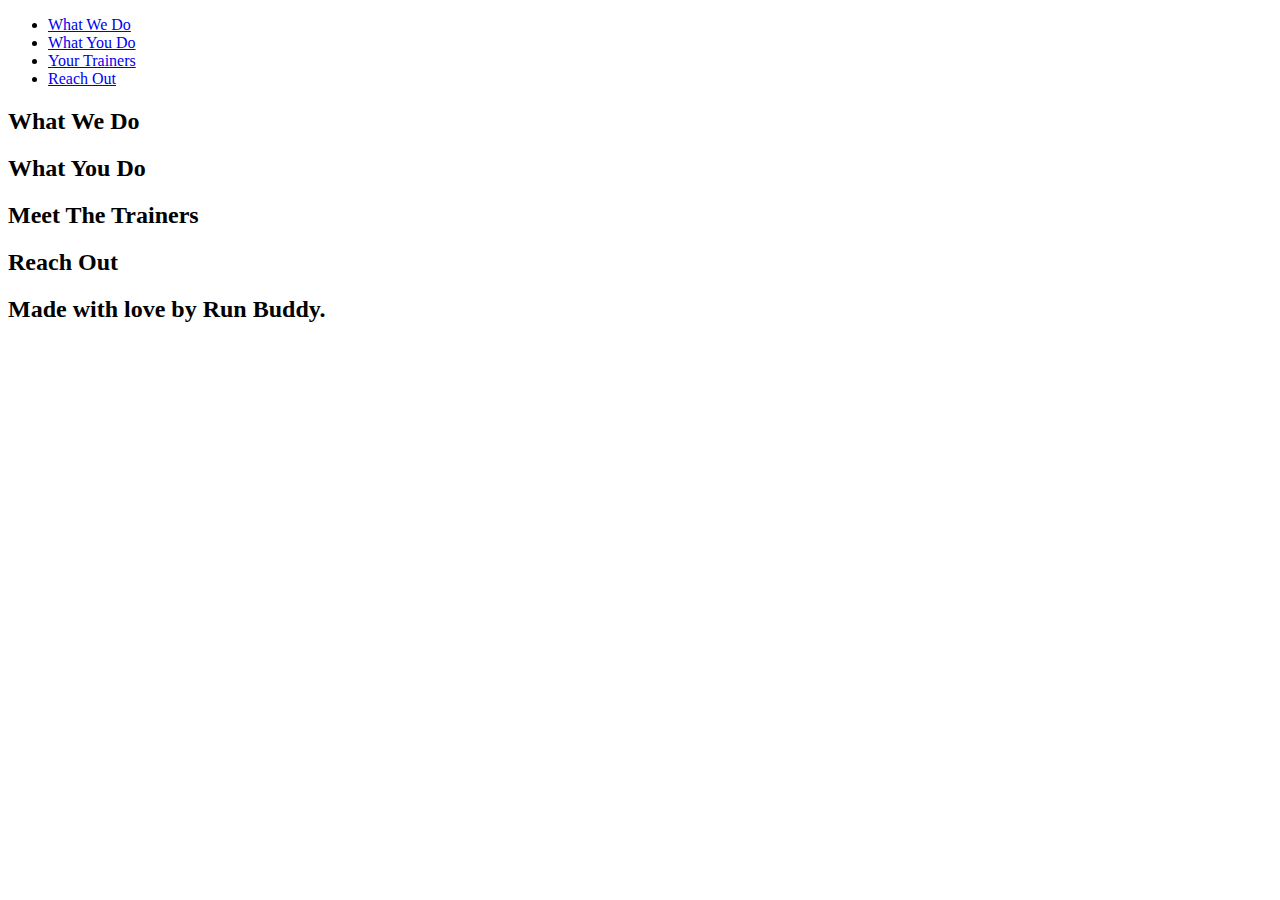
==== index.html @ 56a44df0 "<added anchor>" ====
<!DOCTYPE html>
<html lang="en">

<head>
    <meta charset="UTF-8">
    <meta name="viewport" content="width=device-width, initial-scale=1.0">
    <meta http-equiv="X-UA-Compatible" content="ie=edge">
    <title>RUN BUDDY</title>
</head>

<body>
    <header>
        <a href="<h1>RUN BUDDY</h1>"></a>
    </header>

    <nav> </nav>

    <ul>
        <!-- List item element-->
        <li>
            <!-- Anchor element -->
            <a href="#what-we-do">What We Do</a>
        </li>
        <li>
            <a href="#what-you-do">What You Do</a>
        </li>
        <li>
            <a href="#your-trainers">Your Trainers</a>
        </li>
        <li>
            <a href="#reach-out">Reach Out</a>
        </li>
    </ul>

    <section>

    </section>

    <section>
        <h2>What We Do</h2>
    </section>

    <section>
        <h2>What You Do</h2>
    </section>

    <section>
        <h2>Meet The Trainers</h2>
    </section>

    <section>
        <h2> Reach Out</h2>
    </section>

    <footer>
        <h2>Made with love by Run Buddy.</h2>
    </footer>



</body>

</html>
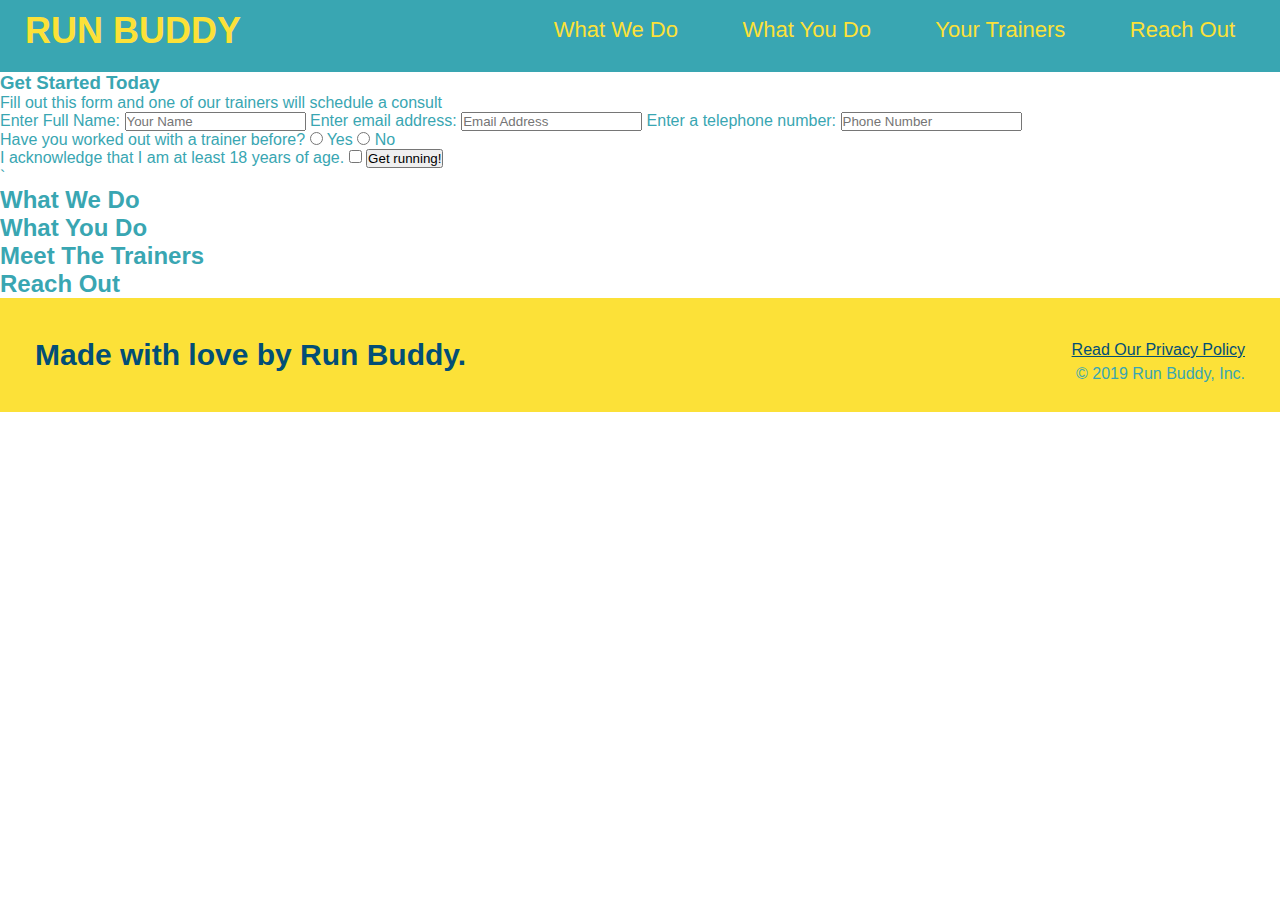
==== commit 05c32b5e: "idex style mod" ====
--- a/index.html
+++ b/index.html
@@ -2,41 +2,75 @@
 <html lang="en">
 
 <head>
+    <link rel="stylesheet" href="style.css" />
     <meta charset="UTF-8">
     <meta name="viewport" content="width=device-width, initial-scale=1.0">
     <meta http-equiv="X-UA-Compatible" content="ie=edge">
     <title>RUN BUDDY</title>
+
 </head>
 
 <body>
     <header>
-        <a href="<h1>RUN BUDDY</h1>"></a>
+
+        <h1><a href="#RUN-BUDDY">RUN BUDDY</a></h1>
+        <nav>
+
+            <ul>
+                <!-- List item element-->
+                <li>
+                    <!-- Anchor element -->
+                    <a href="#what-we-do">What We Do</a>
+                </li>
+                <li>
+                    <a href="#what-you-do">What You Do</a>
+                </li>
+                <li>
+                    <a href="#your-trainers">Your Trainers</a>
+                </li>
+                <li>
+                    <a href="#reach-out">Reach Out</a>
+                </li>
+            </ul>
+        </nav>
     </header>
 
-    <nav> </nav>
+    <section>
+        <div>
+            <h3>Get Started Today</h3>
+            <p>Fill out this form and one of our trainers will schedule a consult</p>
+            <form action="">
+                <label for="name">Enter Full Name:</label>
+                <input type="text" placeholder="Your Name" name="name" id="name" />
+                <label for="email">Enter email address:</label>
+                <input type="text" placeholder="Email Address" name="email" id="email" />
+                <label for="phone">Enter a telephone number:</label>
+                <input type="text" placeholder="Phone Number" name="phone" id="phone" />
+                <p>
+                    Have you worked out with a trainer before?
+                    <input type="radio" name="trainer-confirm" id="trainer-yes" />
+                    <label for="trainer-yes">Yes</label>
+                    <input type="radio" name="trainer-confirm" id="trainer-no" />
+                    <label for="trainer-no">No</label>
+                    <p>
+                        <label for="checkbox"></label>
+                        I acknowledge that I am at least 18 years of age.
+                        <input type="checkbox" age="age-confirm" id="checkbox" />
+                        <button type="submit">
+                            Get running!
+                        </button>
+                    </p>
+                </p>
 
-    <ul>
-        <!-- List item element-->
-        <li>
-            <!-- Anchor element -->
-            <a href="#what-we-do">What We Do</a>
-        </li>
-        <li>
-            <a href="#what-you-do">What You Do</a>
-        </li>
-        <li>
-            <a href="#your-trainers">Your Trainers</a>
-        </li>
-        <li>
-            <a href="#reach-out">Reach Out</a>
-        </li>
-    </ul>
+            </form>
+        </div>
+    </section>
 
     <section>
 
     </section>
 
-    <section>
+    <section>`
         <h2>What We Do</h2>
     </section>
 
@@ -54,6 +88,10 @@
 
     <footer>
         <h2>Made with love by Run Buddy.</h2>
+        <div>
+            <a href="#">Read Our Privacy Policy</a><br />
+            &copy; 2019 Run Buddy, Inc.
+        </div>
     </footer>
 
 
--- a/style.css
+++ b/style.css
@@ -0,0 +1,68 @@
+* {
+    margin: 0;
+    padding: 0;
+    box-sizing: border-box;
+  }
+body {
+    font-family: Helvetica, Arial, sans-serif;
+  /* more on this crazy alphanumerical value in a minute! */
+  color: #39a6b2;
+  font-family: Helvetica, Arial, sans-serif;
+}
+  /* apply styles to <header> */
+header {
+    background-color: #39a6b2;
+    padding-top: 10px;
+    padding-right: 15px;
+    padding-bottom: 20px;
+    padding-left: 25px;
+}
+  header h1 {
+    font-weight: bold;
+    font-size: 36px;
+    color: #fce138;
+    margin: 0;
+    display: inline;
+  }
+  
+  header a {
+    text-decoration: none;
+    color: #fce138;
+  }
+  header nav {
+    float: right;
+    margin: 7px 0;
+  }
+  header nav ul li {
+    display: inline;
+  }
+  header nav ul li a {
+    margin: 0 30px;
+    font-weight: lighter;
+    font-size: 22px;
+  }
+  footer {
+    background: #fce138;
+    width: 100%;
+    padding: 40px 35px;
+  }
+  footer h2 {
+    display: inline;
+    color: #024e76;
+    font-size: 30px;
+    margin: 0;
+  }
+  footer h2 {
+    display: inline;
+    color: #024e76;
+    font-size: 30px;
+    margin: 0;
+  }
+  footer div {
+    float: right;
+    line-height: 1.5;
+    text-align: right;
+  }
+  footer a {
+    color: #024e76;
+  }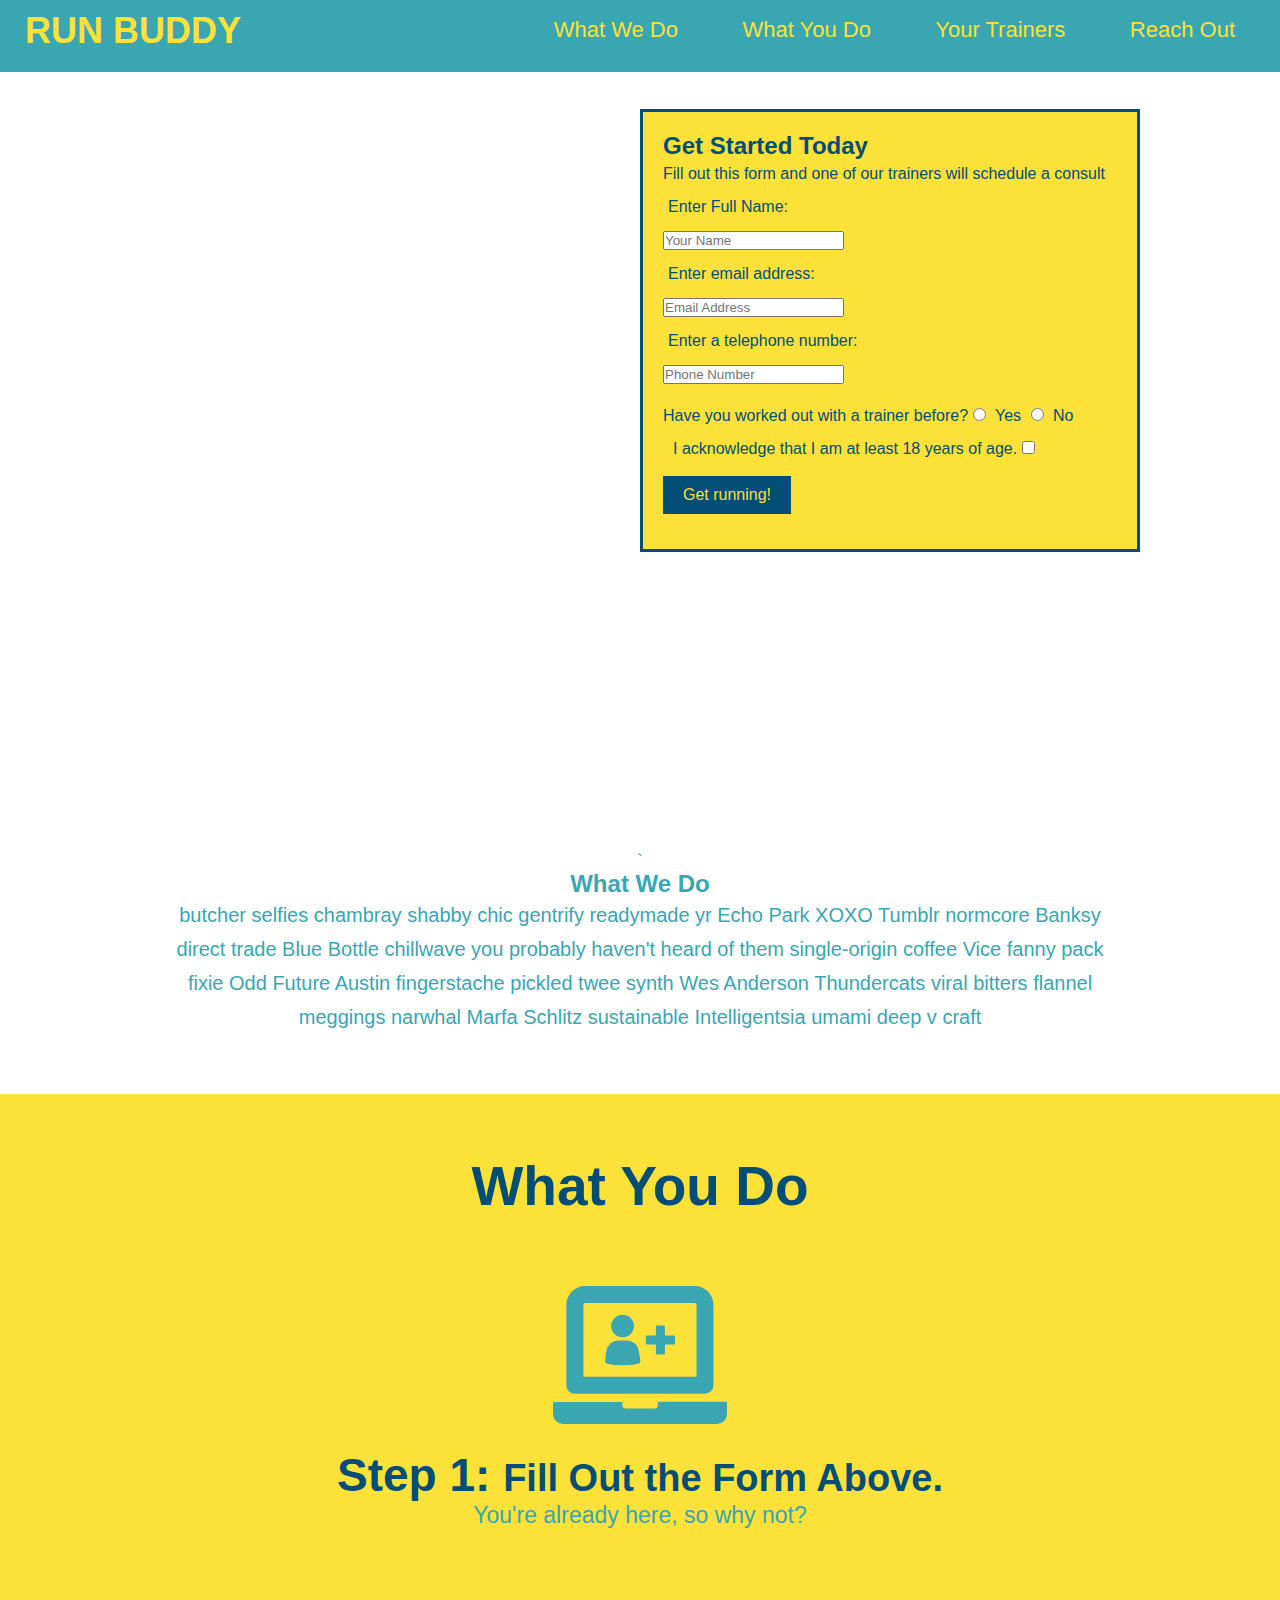
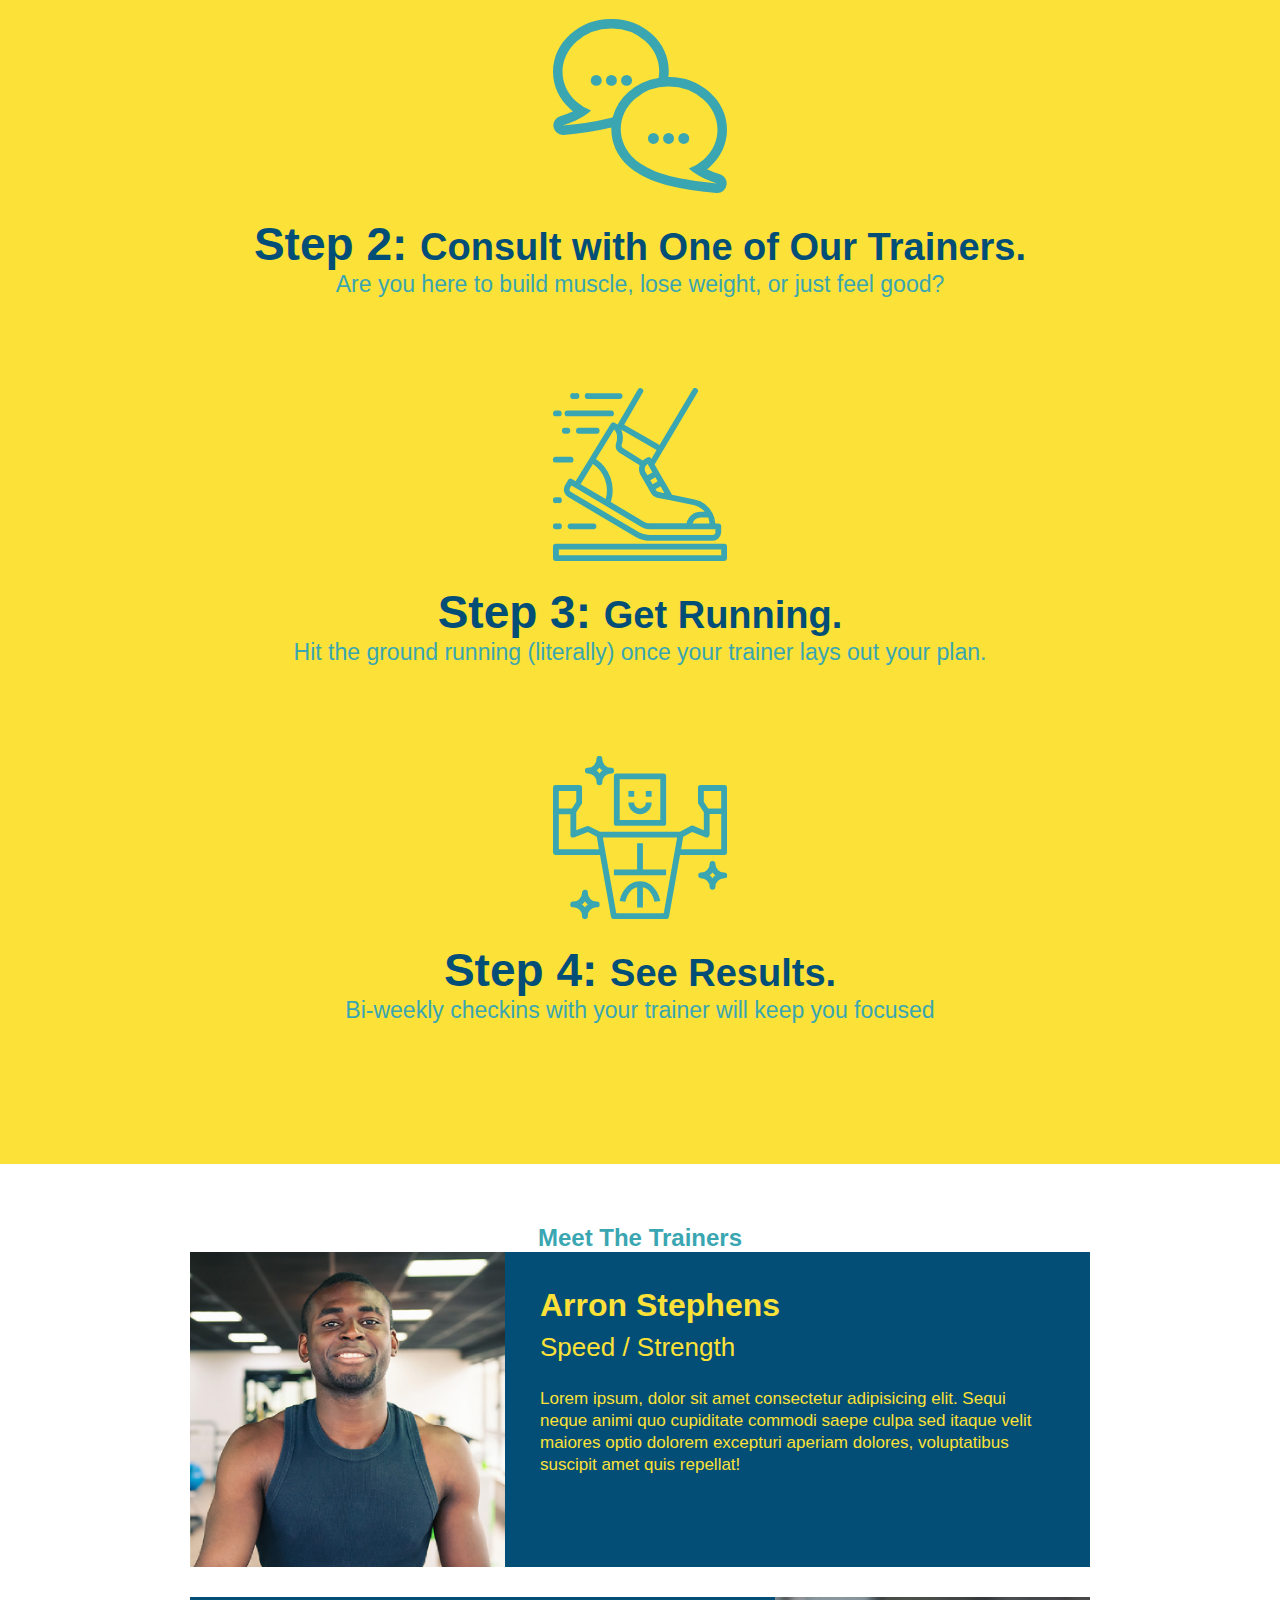
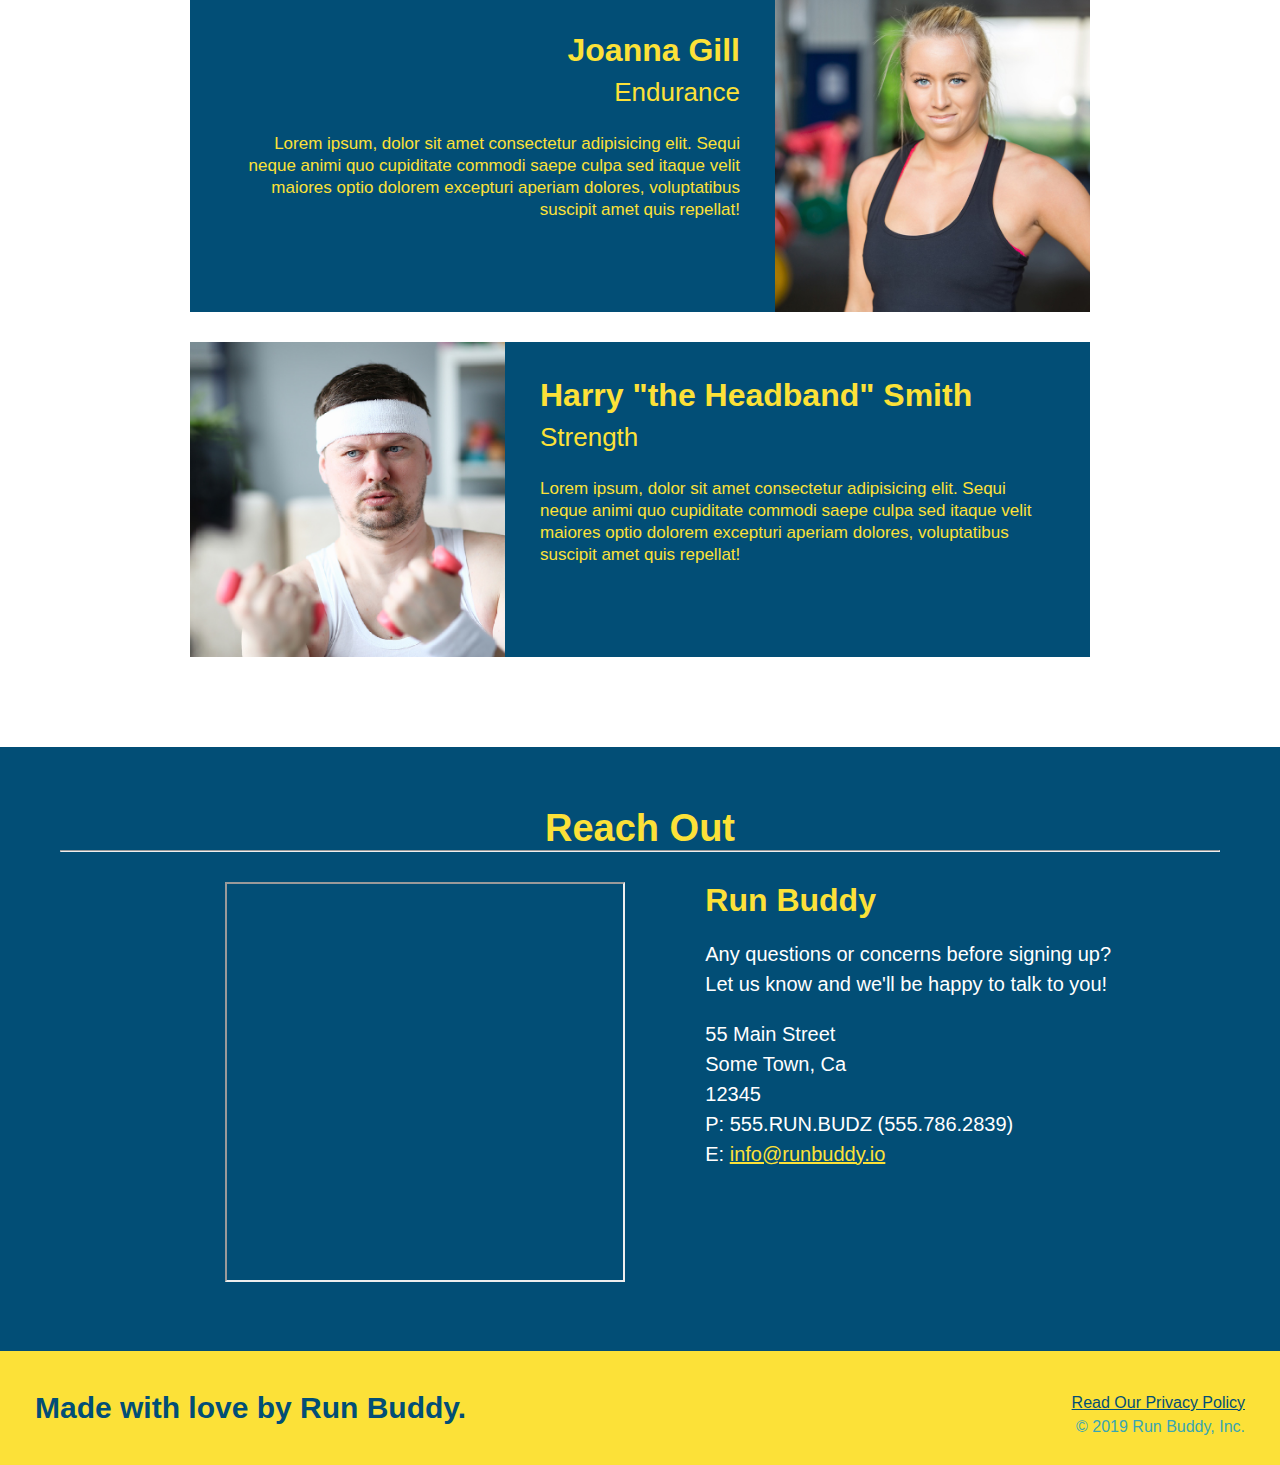
==== commit 2d209882: "added assets folder" ====
--- a/index.html
+++ b/index.html
@@ -19,7 +19,7 @@
             <ul>
                 <!-- List item element-->
                 <li>
-                    <!-- Anchor element -->
+                    <!-- Anchor element and -->
                     <a href="#what-we-do">What We Do</a>
                 </li>
                 <li>
@@ -35,17 +35,38 @@
         </nav>
     </header>
 
-    <section>
-        <div>
+    <section class="hero">
+        <div class="hero-form">
             <h3>Get Started Today</h3>
             <p>Fill out this form and one of our trainers will schedule a consult</p>
             <form action="">
-                <label for="name">Enter Full Name:</label>
-                <input type="text" placeholder="Your Name" name="name" id="name" />
-                <label for="email">Enter email address:</label>
-                <input type="text" placeholder="Email Address" name="email" id="email" />
-                <label for="phone">Enter a telephone number:</label>
-                <input type="text" placeholder="Phone Number" name="phone" id="phone" />
+
+                <p>
+                    <label for="name">Enter Full Name:</label>
+                </p>
+
+                <p>
+                    <input type="text" placeholder="Your Name" name="name" id="name" />
+                </p>
+
+                <p>
+                    <label for="email">Enter email address:</ label>
+                </p>
+
+                <p>
+                    <input type="text" placeholder="Email Address" name="email" id="email" />
+                </p>
+
+                <p>
+                    <label for="phone">Enter a telephone number:</label>
+                </p>
+
+                <span>
+                    <input type="text" placeholder="Phone Number" name="phone" id="phone" />
+                </span>
+
+                <br><br>
+
                 <p>
                     Have you worked out with a trainer before?
                     <input type="radio" name="trainer-confirm" id="trainer-yes" />
@@ -56,6 +77,7 @@
                         <label for="checkbox"></label>
                         I acknowledge that I am at least 18 years of age.
                         <input type="checkbox" age="age-confirm" id="checkbox" />
+                        <br><br>
                         <button type="submit">
                             Get running!
                         </button>
@@ -70,20 +92,117 @@
 
     </section>
 
-    <section>`
-        <h2>What We Do</h2>
-    </section>
-
-    <section>
-        <h2>What You Do</h2>
-    </section>
-
-    <section>
-        <h2>Meet The Trainers</h2>
-    </section>
-
-    <section>
-        <h2> Reach Out</h2>
+    <section id="what-we-do" class="intro">`
+        <h2 id="what-we-do">What We Do</h2>
+        <p>
+            butcher selfies chambray shabby chic gentrify readymade yr Echo Park XOXO Tumblr normcore Banksy direct
+            trade Blue Bottle chillwave you probably haven't heard of them single-origin coffee Vice fanny pack fixie
+            Odd Future Austin fingerstache pickled twee synth Wes Anderson Thundercats viral bitters flannel meggings
+            narwhal Marfa Schlitz sustainable Intelligentsia umami deep v craft
+        </p>
+    </section>
+
+    <section id="what-you-do" class="steps">
+        <h2 class="section-title primary-border" id="what-you-do">What You Do</h2>
+        <div>
+            <img src="./assets/images/step-1.svg" alt="" />
+            <h3>Step 1: <span>Fill Out the Form Above.</span></h3>
+            <p>You're already here, so why not?</p>
+        </div>
+
+        <div class="steps">
+            <img src="./assets/images/step-2.svg" alt="" />
+            <h3>Step 2: <span>Consult with One of Our Trainers.</span></h3>
+            <p>Are you here to build muscle, lose weight, or just feel good?</p>
+        </div>
+
+        <div class="steps">
+            <img src="./assets/images/step-3.svg" alt="" />
+            <h3>Step 3: <span>Get Running.</span></h3>
+            <p>Hit the ground running (literally) once your trainer lays out your plan.</p>
+        </div>
+
+        <div class="steps">
+            <img src="./assets/images/step-4.svg" alt="" />
+            <h3>Step 4: <span>See Results.</span></h3>
+            <p>Bi-weekly checkins with your trainer will keep you focused</p>
+        </div>
+    </section>
+    <!-- first trainer -->
+    <section id="your-trainers" class="trainers">
+        <h2 class="secton-title primary-border">Meet The Trainers</h2>
+        <article class="trainer">
+            <img src="./assets/images/trainer-1.jpg" alt="Arron Stephens in his workout clothes, ready to pump iron" />
+            <div class="trainer-bio text-left">
+                <h3>Arron Stephens</h3>
+                <h4>Speed / Strength</h4>
+                <p>
+                    Lorem ipsum, dolor sit amet consectetur adipisicing elit. Sequi neque animi quo cupiditate commodi
+                    saepe culpa sed
+                    itaque velit maiores optio dolorem excepturi aperiam dolores, voluptatibus suscipit amet quis
+                    repellat!
+                </p>
+            </div>
+        </article>
+        <!-- second trainer bio -->
+        <article class="trainer">
+            <div class="trainer-bio text-right">
+                <h3>Joanna Gill</h3>
+                <h4>Endurance</h4>
+                <p>
+                    Lorem ipsum, dolor sit amet consectetur adipisicing elit. Sequi neque animi quo cupiditate commodi
+                    saepe culpa sed
+                    itaque velit maiores optio dolorem excepturi aperiam dolores, voluptatibus suscipit amet quis
+                    repellat!
+                </p>
+            </div>
+            <img src="./assets/images/trainer-2.jpg" alt="Joanna Gill cooling off after a workout" />
+        </article>
+
+        <!-- third trainer bio -->
+        <article class="trainer">
+            <img src="./assets/images/trainer-3.jpg"
+                alt="Harry Smith wearing a headband and lifting comically small pink weights" />
+            <div class="trainer-bio text-left">
+                <h3>Harry "the Headband" Smith</h3>
+                <h4>Strength</h4>
+                <p>
+                    Lorem ipsum, dolor sit amet consectetur adipisicing elit. Sequi neque animi quo cupiditate commodi
+                    saepe culpa sed
+                    itaque velit maiores optio dolorem excepturi aperiam dolores, voluptatibus suscipit amet quis
+                    repellat!
+                </p>
+            </div>
+        </article>
+    </section>
+
+    <section id="reach-out" class="contact">
+        <h2 class="contact"> Reach Out</h2>
+        <hr class="hr">
+        <div class="contact-info">
+
+            <div>
+                <iframe
+                    src="https://www.google.com/maps/embed?pb=!1m18!1m12!1m3!1d3147.1079747227936!2d-120.42364418397035!3d37.92790791110593!2m3!1f0!2f0!3f0!3m2!1i1024!2i768!4f13.1!3m3!1m2!1s0x8090c49129b6ac57%3A0xb56c7eb95a2cd8bd!2sMain%20St%2C%20California%2095327!5e0!3m2!1sen!2sus!4v1616426329495!5m2!1sen!2sus"></iframe>
+            </div>
+            <div>
+                <h3>Run Buddy</h3>
+                <p>
+                    Any questions or concerns before signing up?
+                    <br />
+                    Let us know and we'll be happy to talk to you!
+                </p>
+                <address>
+                    55 Main Street <br />
+                    Some Town, Ca <br />
+                    12345<br />
+                    P: 555.RUN.BUDZ (555.786.2839)<br />
+                    E: <a href="mailto:info@runbuddy.io">info@runbuddy.io</a>
+                </address>
+            </div>
+            </iframe>
+
+        </div>
     </section>
 
     <footer>
--- a/style.css
+++ b/style.css
@@ -65,4 +65,195 @@
   }
   footer a {
     color: #024e76;
-  }+  }
+  section {
+    padding: 60px;
+    /* background-image: url("/Users/user/Desktop/projects/run-buddy/assets/images/hero-bg.jpeg"); */
+    
+  }
+  .hero {
+    background-image: url("/Users/user/Desktop/projects/run-buddy/assets/images/hero-bg.jpeg");
+    height: 600px;
+    background-size: cover;
+    background-position: center;
+    position: relative;
+  }
+  .hero-form {
+    /* background-color: #fce138;
+    padding: 20px;
+    width: 500px;
+    color: #024e76;
+    border: solid 3px #024e76; */
+    border: 3px solid #024e76;
+  background-color: #fce138;
+  padding: 20px;
+  width: 500px;
+  color: #024e76;
+  position: absolute;
+  bottom: 120px;
+  right: 140px;
+  }
+  .hero-form p {
+    margin: 5px 0 15px 0;
+  }
+  .hero-form h3 {
+    font-size: 24px;
+    margin: 0;
+  }
+  .form-input {
+    border: 1px solid #024e76;
+    display: block;
+    padding: 7px 15px;
+    font-size: 16px;
+    color: #024e76;
+    width: 100%;
+    margin-bottom: 15px;
+  }
+  .hero-form label {
+    margin: 0 5px;
+  }
+  .hero-form button {
+    color: #fce138;
+    background-color: #024e76;
+    border: none;
+    padding: 10px 20px;
+    font-size: 16px;
+  }
+  .intro {
+    text-align: center;
+  }
+  
+  .intro p {
+    line-height: 1.7;
+    color: #39a6b2;
+    width: 80%;
+    font-size: 20px;
+    margin: 0 auto;
+  }
+  .steps {
+    text-align: center;
+    background: #fce138;
+  }
+  
+  
+  .section-title {
+    font-size: 55px;
+    color: #024e76;
+    margin-bottom: 35px;
+    padding: 0 100px 20px 100px;
+    display: inline-block;
+    border-bottom: 3px solid;
+  }
+  .steps div {
+    margin-bottom: 80px;
+  }
+  
+  .steps img {
+    width: 15%;
+    margin: 10px 0;
+  }
+  
+  .steps h3 {
+    color: #024e76;
+    font-size: 46px;
+    margin-top: 10px;
+  }
+  
+  .steps p {
+    color: #39a6b2;
+    font-size: 23px;
+  }
+  .steps span {
+    font-size: 38px;
+  }
+  .trainers {
+    text-align: center;
+  }
+  .trainer {
+    width: 900px;
+    margin: 0 auto 30px auto;
+    background: #024e76;
+    color: #fce138;
+    overflow: auto
+  }
+  .trainer img {
+    width: 35%;
+    float: left;
+  }
+  
+  .trainer-bio {
+    padding: 35px;
+    float: left;
+    width: 65%;
+  }
+  .text-left {
+    text-align: left;
+  }
+  
+  .text-right {
+    text-align: right;
+  }
+  .trainer-bio h3 {
+    font-size: 32px;
+    margin-bottom: 8px;
+  }
+  
+  .trainer-bio h4 {
+    font-weight: lighter;
+    font-size: 26px;
+    margin-bottom: 25px;
+  }
+  
+  .trainer-bio p {
+    font-size: 17px;
+    line-height: 1.3;
+  }
+  
+  .primary-border {
+    border-color: #fce138;
+  }
+  
+  .secondary-border {
+    border-color: #39a6b2;
+  }
+  .contact {
+      font-size: 38px;
+      background-color: #024e76;
+      text-align: center;
+  }
+  .hr {
+    color: #fce138;
+        
+  }
+  .contact h2 {
+    color: #fce138;
+  }
+  .contact-info iframe {
+    width: 400px;
+    height: 400px;
+  }
+  .contact-info div {
+    width: 410px;
+  display: inline-block;
+  vertical-align: top;
+  text-align: left;
+  margin: 30px 0 0 60px;
+  color: white;
+  }
+  .contact-info h3 {
+    color: #fce138;
+    font-size: 32px;
+  }
+  
+  .contact-info p, .contact-info address {
+    margin: 20px 0;
+    line-height: 1.5;
+    font-size: 20px;
+    font-style: normal;
+  }
+  
+  .contact-info a {
+    color: #fce138;
+  }
+  
+  /* REACH OUT STYLES END */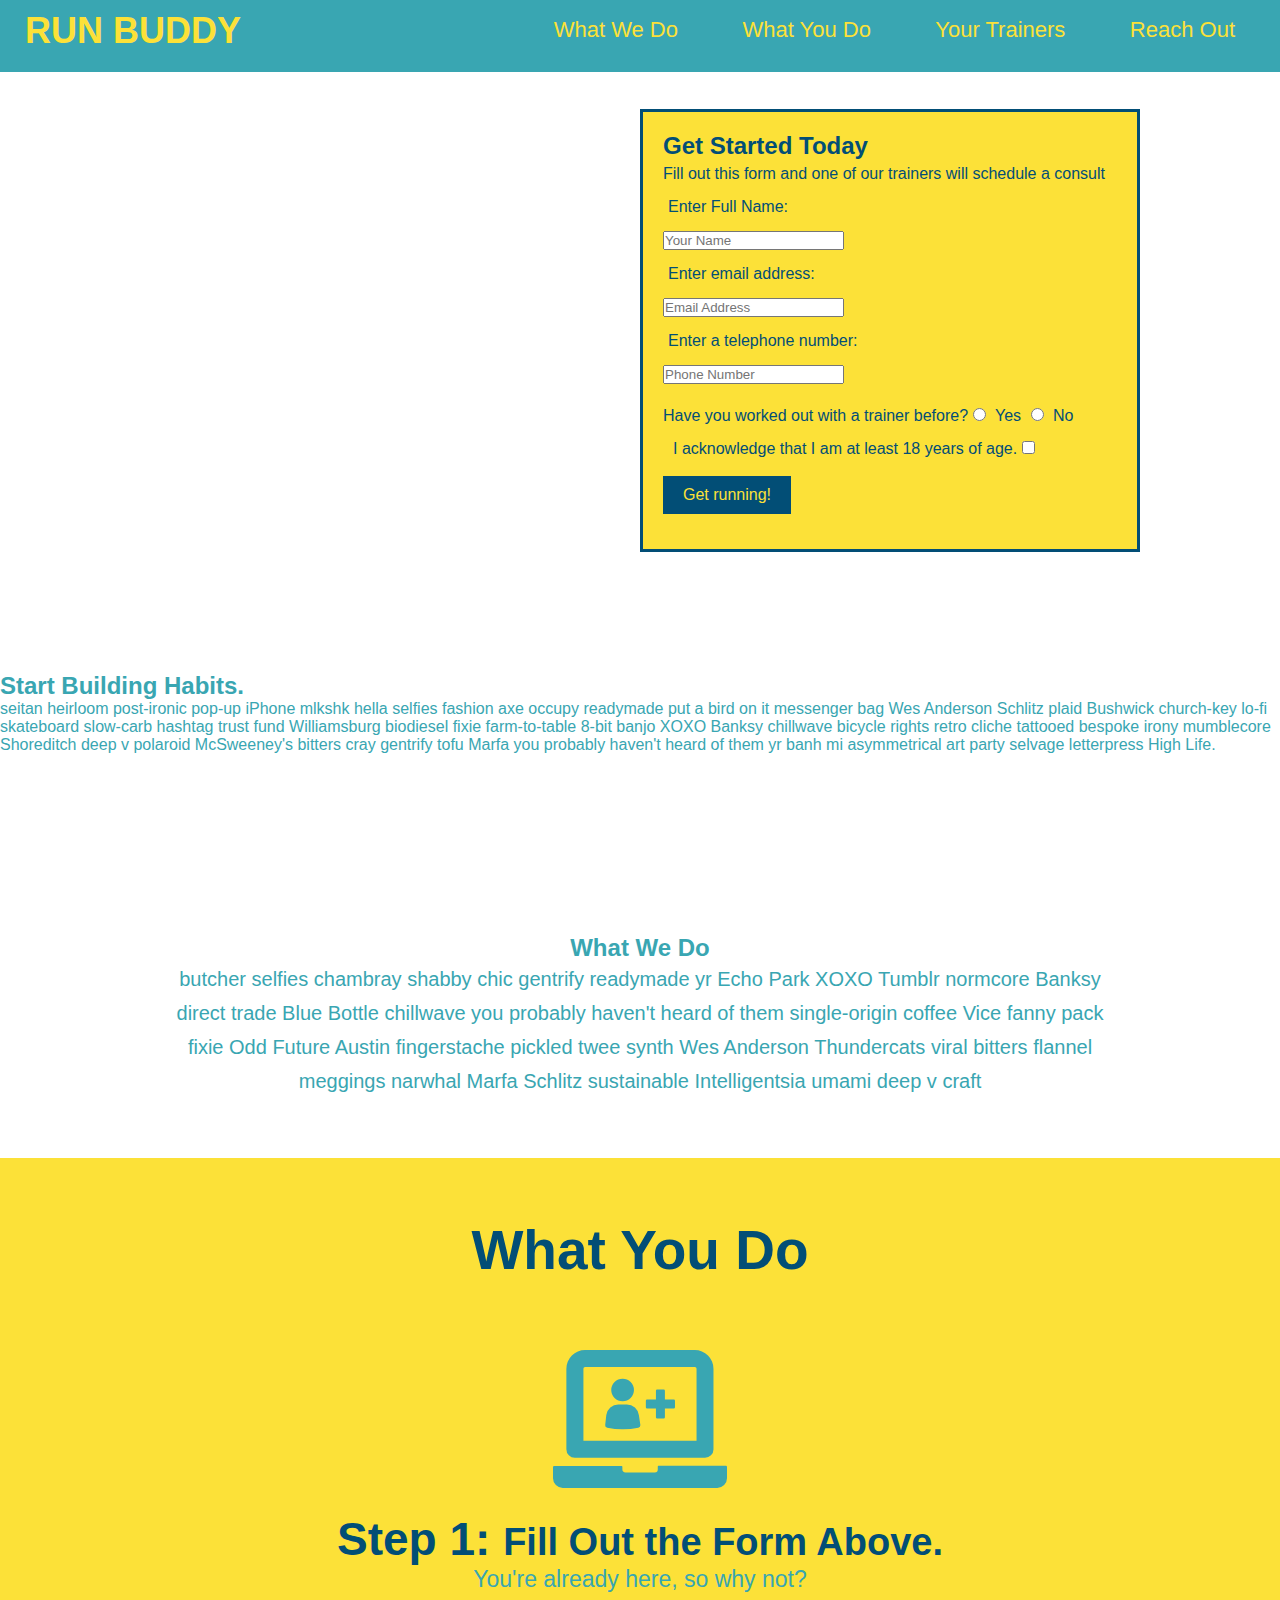
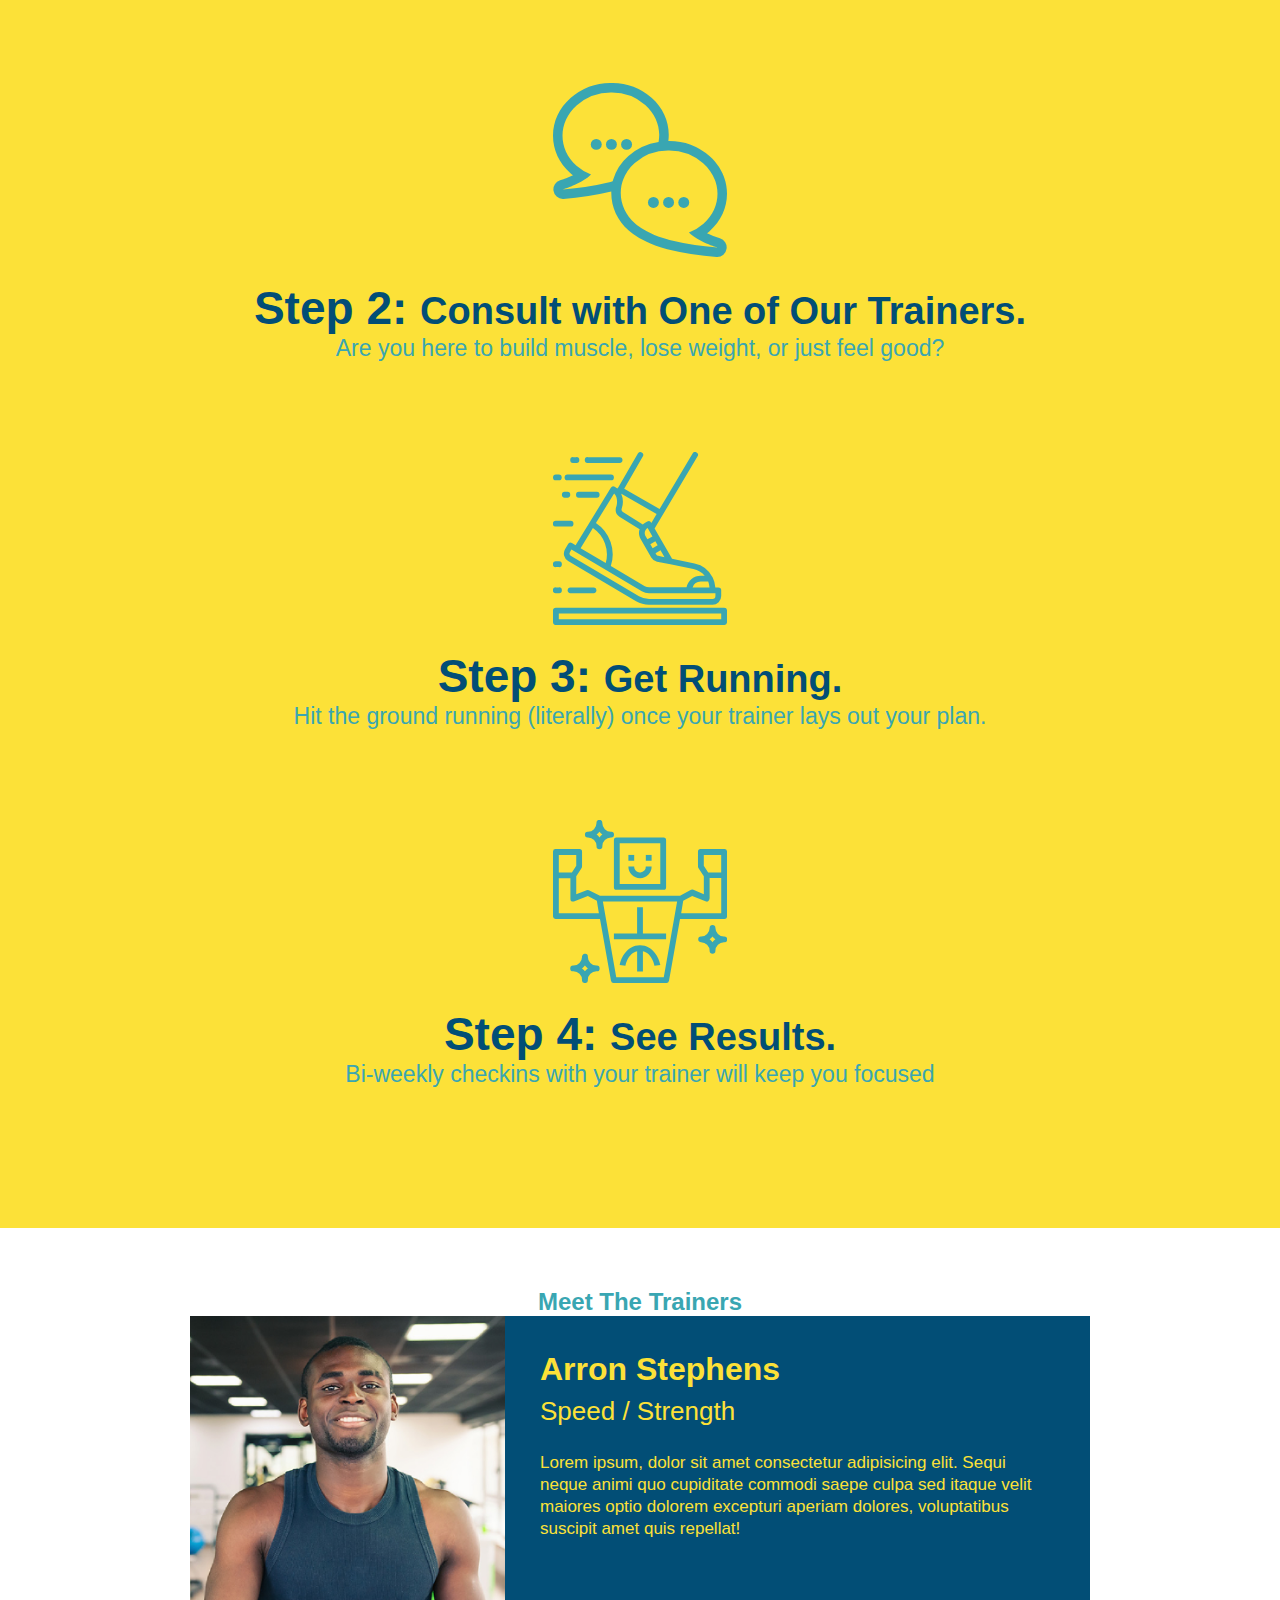
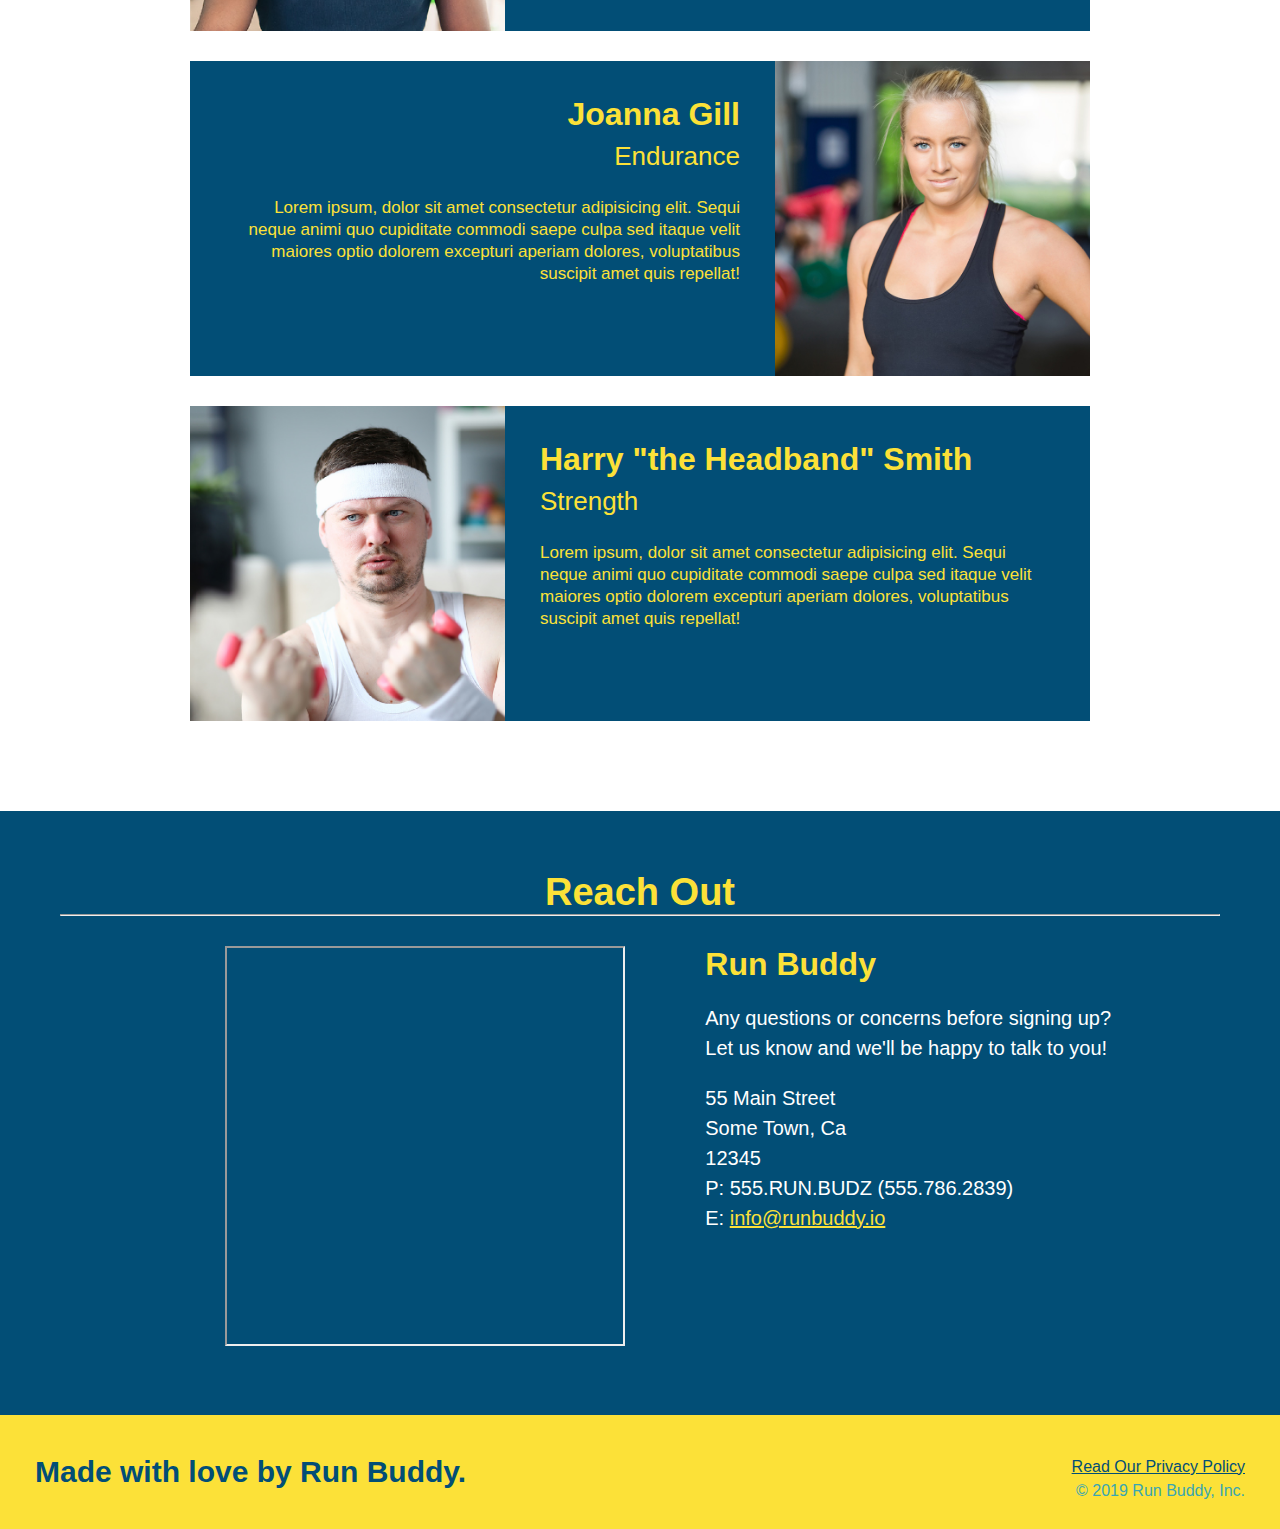
==== commit a47df885: "add content to hero, replace image" ====
--- a/index.html
+++ b/index.html
@@ -88,11 +88,18 @@
         </div>
     </section>
 
+    <div class="hero-cta">
+        <h2>Start Building Habits.</h2>
+        <p>
+          seitan heirloom post-ironic pop-up iPhone mlkshk hella selfies fashion axe occupy readymade put a bird on it messenger bag Wes Anderson Schlitz plaid Bushwick church-key lo-fi skateboard slow-carb hashtag trust fund Williamsburg biodiesel fixie farm-to-table 8-bit banjo XOXO Banksy chillwave bicycle rights retro cliche tattooed bespoke irony mumblecore Shoreditch deep v polaroid McSweeney's bitters cray gentrify tofu Marfa you probably haven't heard of them yr banh mi asymmetrical art party selvage letterpress High Life.
+        </p>
+      </div>
+
     <section>
 
     </section>
 
-    <section id="what-we-do" class="intro">`
+    <section id="what-we-do" class="intro">
         <h2 id="what-we-do">What We Do</h2>
         <p>
             butcher selfies chambray shabby chic gentrify readymade yr Echo Park XOXO Tumblr normcore Banksy direct
--- a/style.css
+++ b/style.css
@@ -5,11 +5,9 @@
   }
 body {
     font-family: Helvetica, Arial, sans-serif;
-  /* more on this crazy alphanumerical value in a minute! */
   color: #39a6b2;
   font-family: Helvetica, Arial, sans-serif;
 }
-  /* apply styles to <header> */
 header {
     background-color: #39a6b2;
     padding-top: 10px;
@@ -68,23 +66,16 @@
   }
   section {
     padding: 60px;
-    /* background-image: url("/Users/user/Desktop/projects/run-buddy/assets/images/hero-bg.jpeg"); */
-    
-  }
-  .hero {
-    background-image: url("/Users/user/Desktop/projects/run-buddy/assets/images/hero-bg.jpeg");
+  }
+ .hero {
+    background-image: url("/Users/home/Desktop/newDir/assets/images/hero-bg.jpeg");
     height: 600px;
     background-size: cover;
     background-position: center;
     position: relative;
   }
-  .hero-form {
-    /* background-color: #fce138;
-    padding: 20px;
-    width: 500px;
-    color: #024e76;
-    border: solid 3px #024e76; */
-    border: 3px solid #024e76;
+  .hero-form {  
+  border: 3px solid #024e76;
   background-color: #fce138;
   padding: 20px;
   width: 500px;
@@ -92,7 +83,7 @@
   position: absolute;
   bottom: 120px;
   right: 140px;
-  }
+}
   .hero-form p {
     margin: 5px 0 15px 0;
   }
@@ -256,4 +247,3 @@
     color: #fce138;
   }
   
-  /* REACH OUT STYLES END */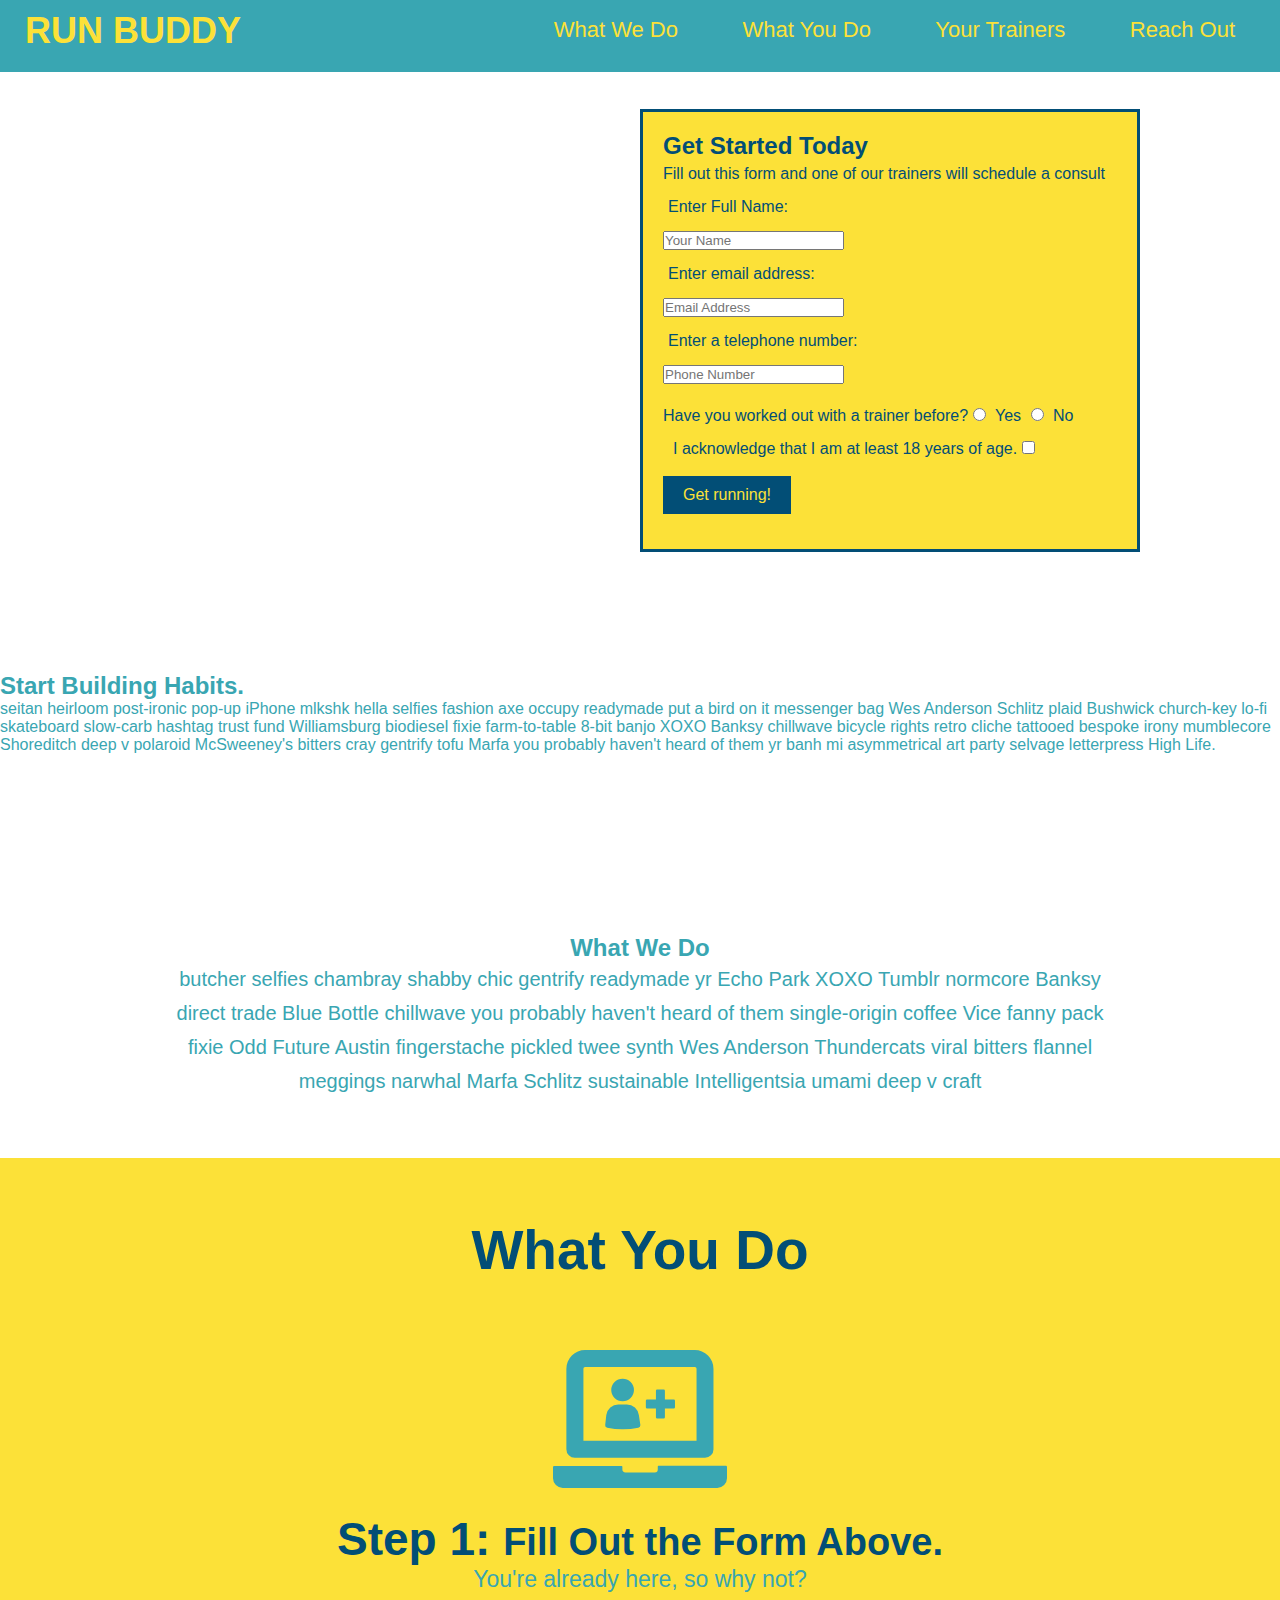
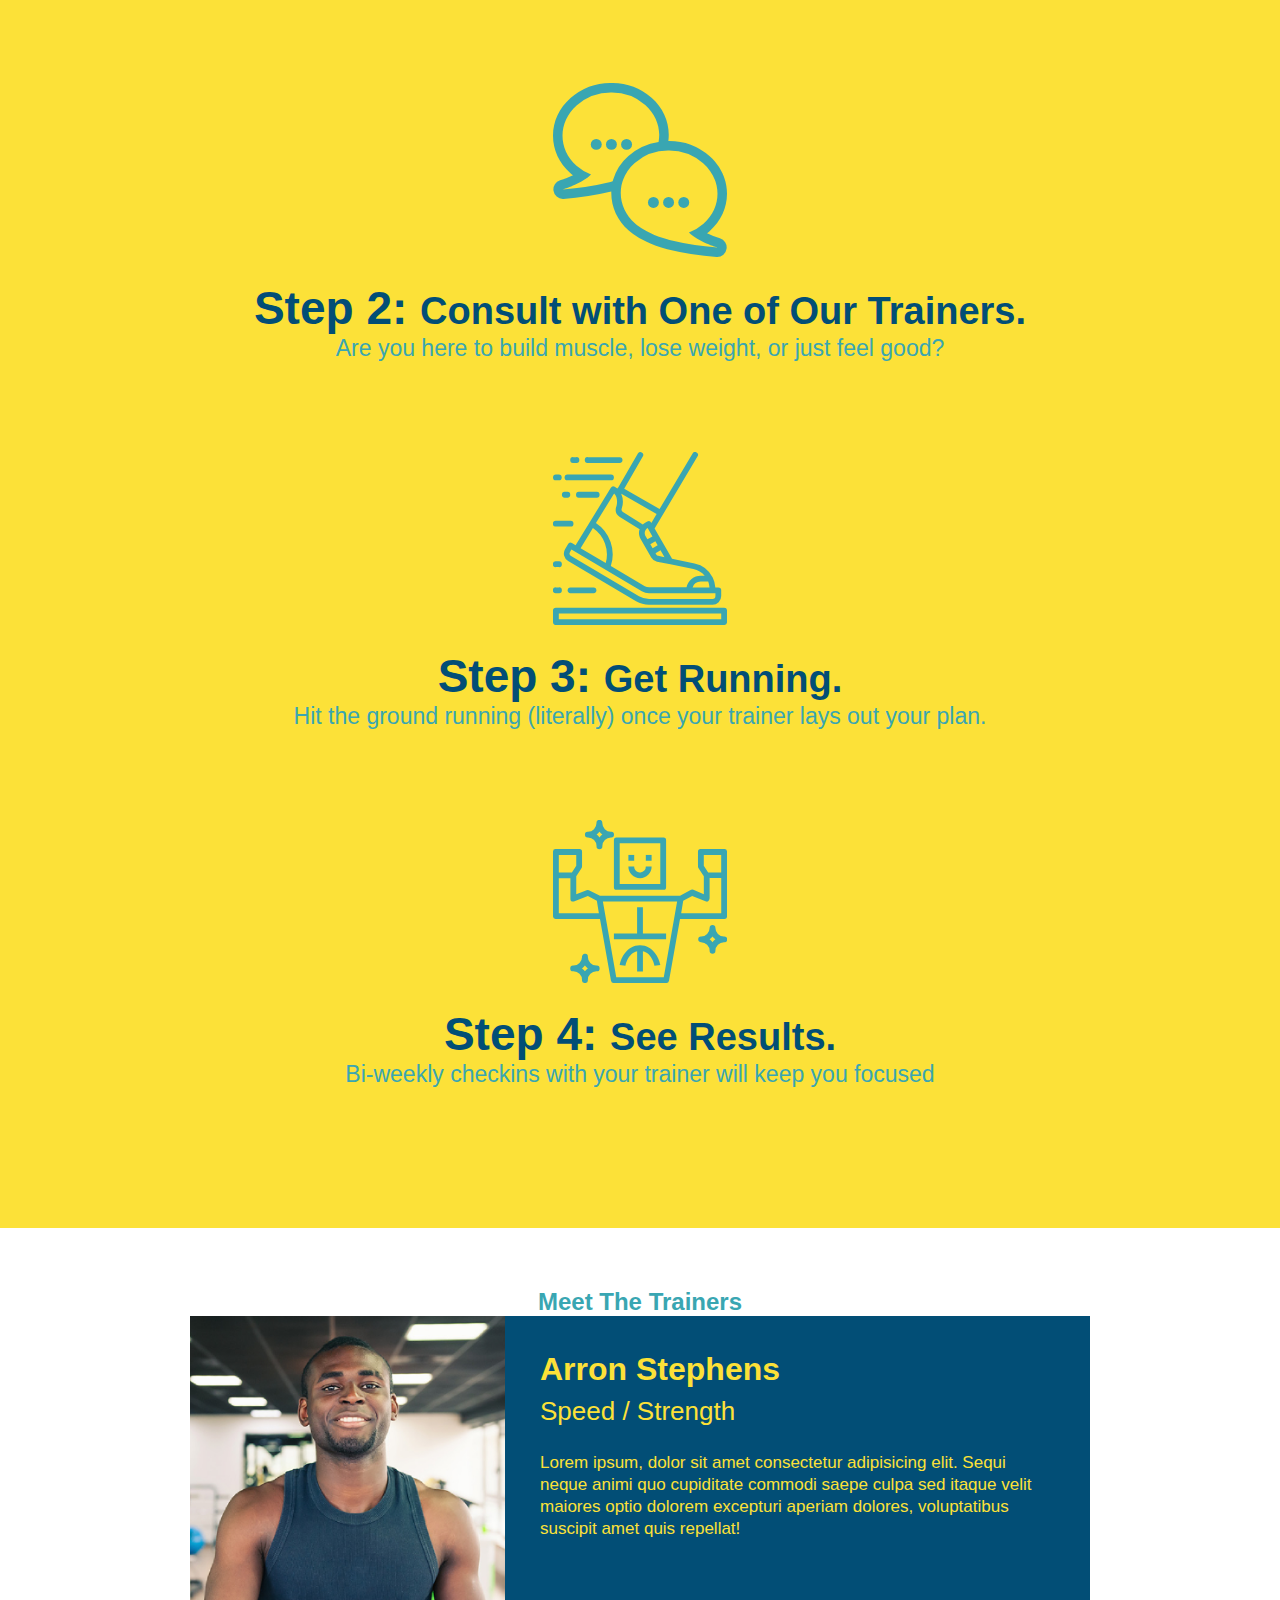
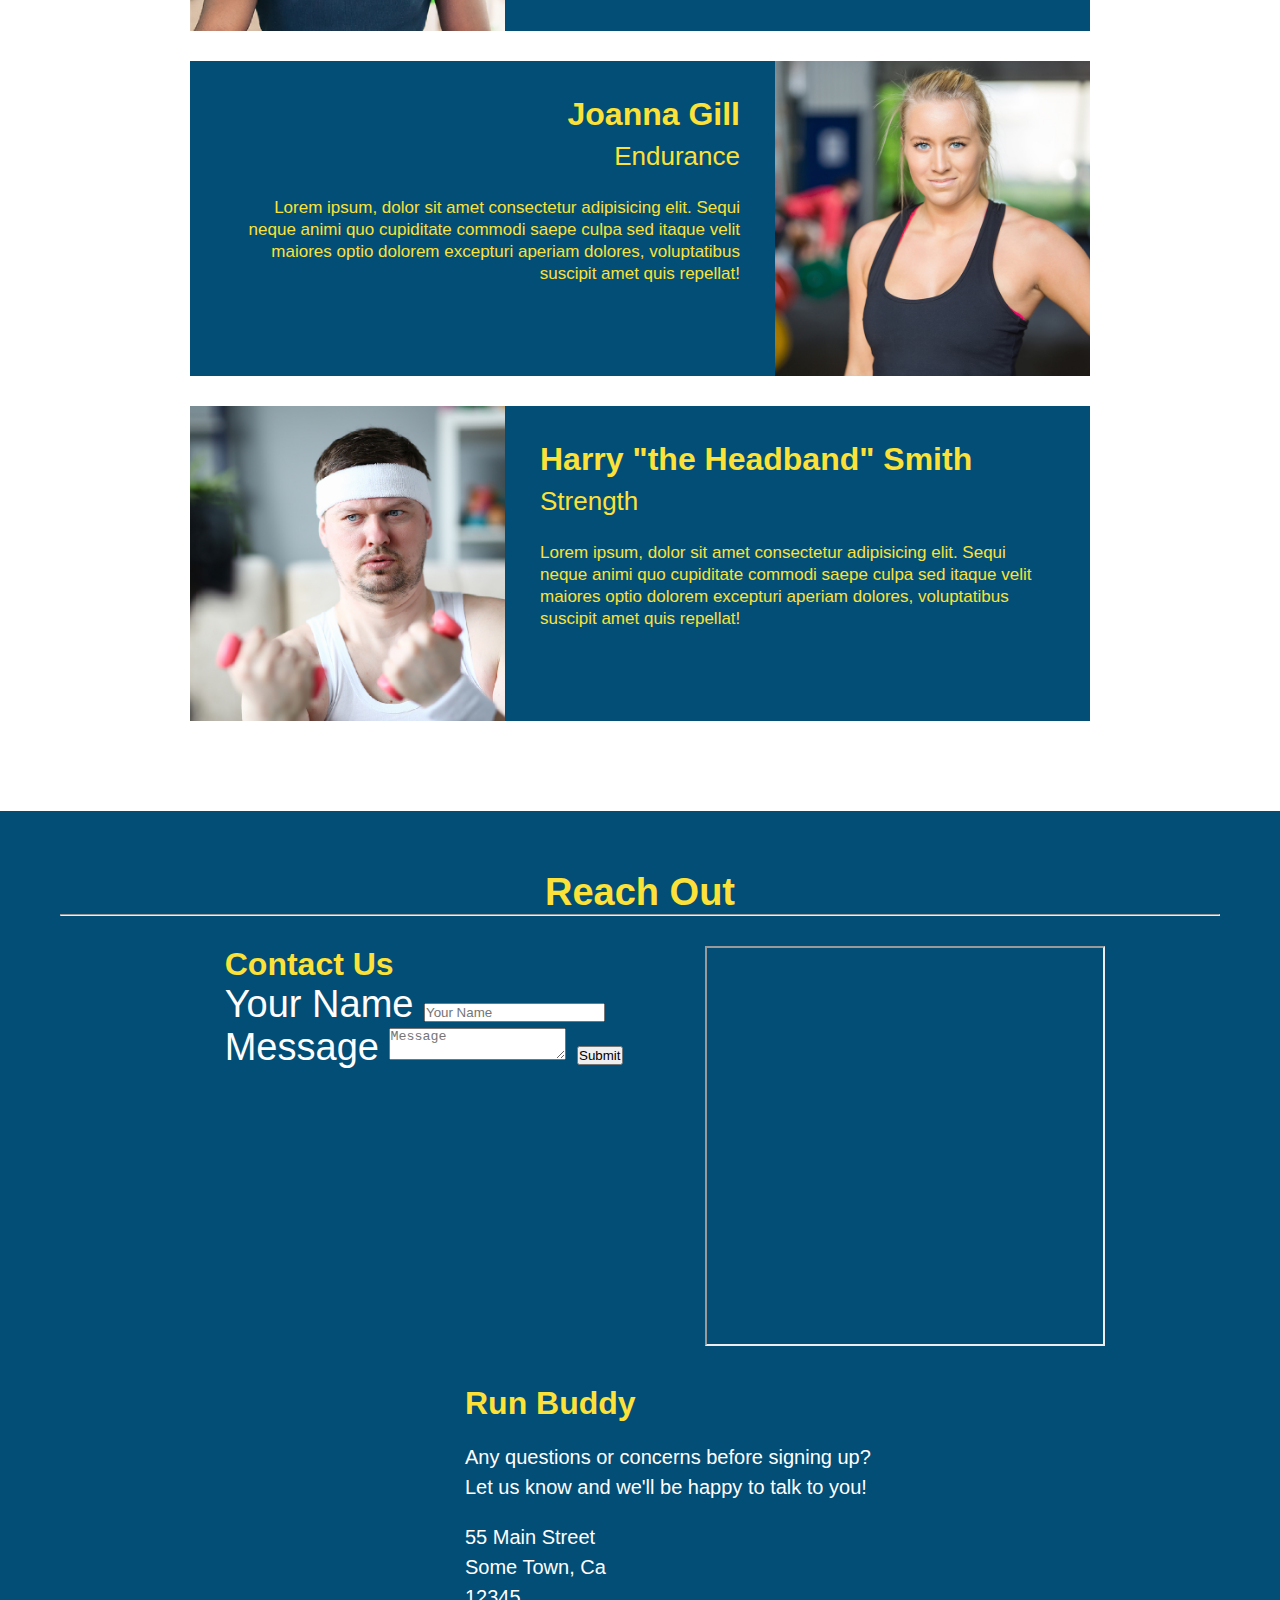
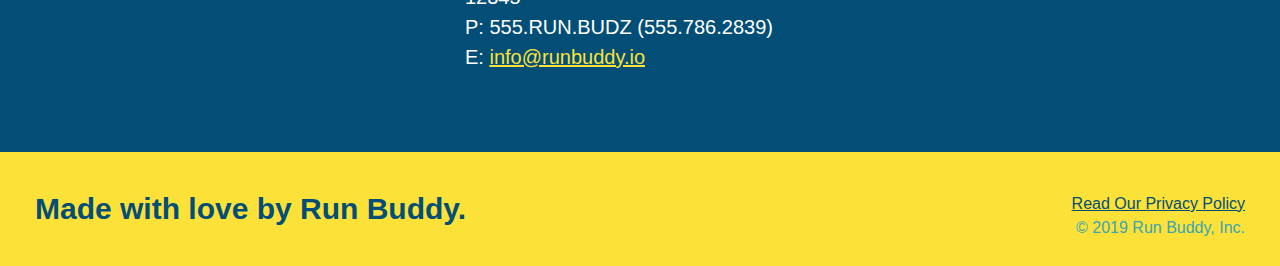
==== commit e18499f0: "add contact form" ====
--- a/index.html
+++ b/index.html
@@ -188,6 +188,19 @@
         <hr class="hr">
         <div class="contact-info">
 
+            <div class="contact-form">
+                <h3>Contact Us</h3>
+                <form>
+                   <label for="contact-name">Your Name</label>
+                   <input type="text" id="contact-name" placeholder="Your Name" />
+              
+                   <label for="contact-message">Message</label>
+                   <textarea id="contact-message" placeholder="Message"></textarea>
+              
+                   <button type="submit">Submit</button>
+                  </form>
+              </div>
+
             <div>
                 <iframe
                     src="https://www.google.com/maps/embed?pb=!1m18!1m12!1m3!1d3147.1079747227936!2d-120.42364418397035!3d37.92790791110593!2m3!1f0!2f0!3f0!3m2!1i1024!2i768!4f13.1!3m3!1m2!1s0x8090c49129b6ac57%3A0xb56c7eb95a2cd8bd!2sMain%20St%2C%20California%2095327!5e0!3m2!1sen!2sus!4v1616426329495!5m2!1sen!2sus"></iframe>
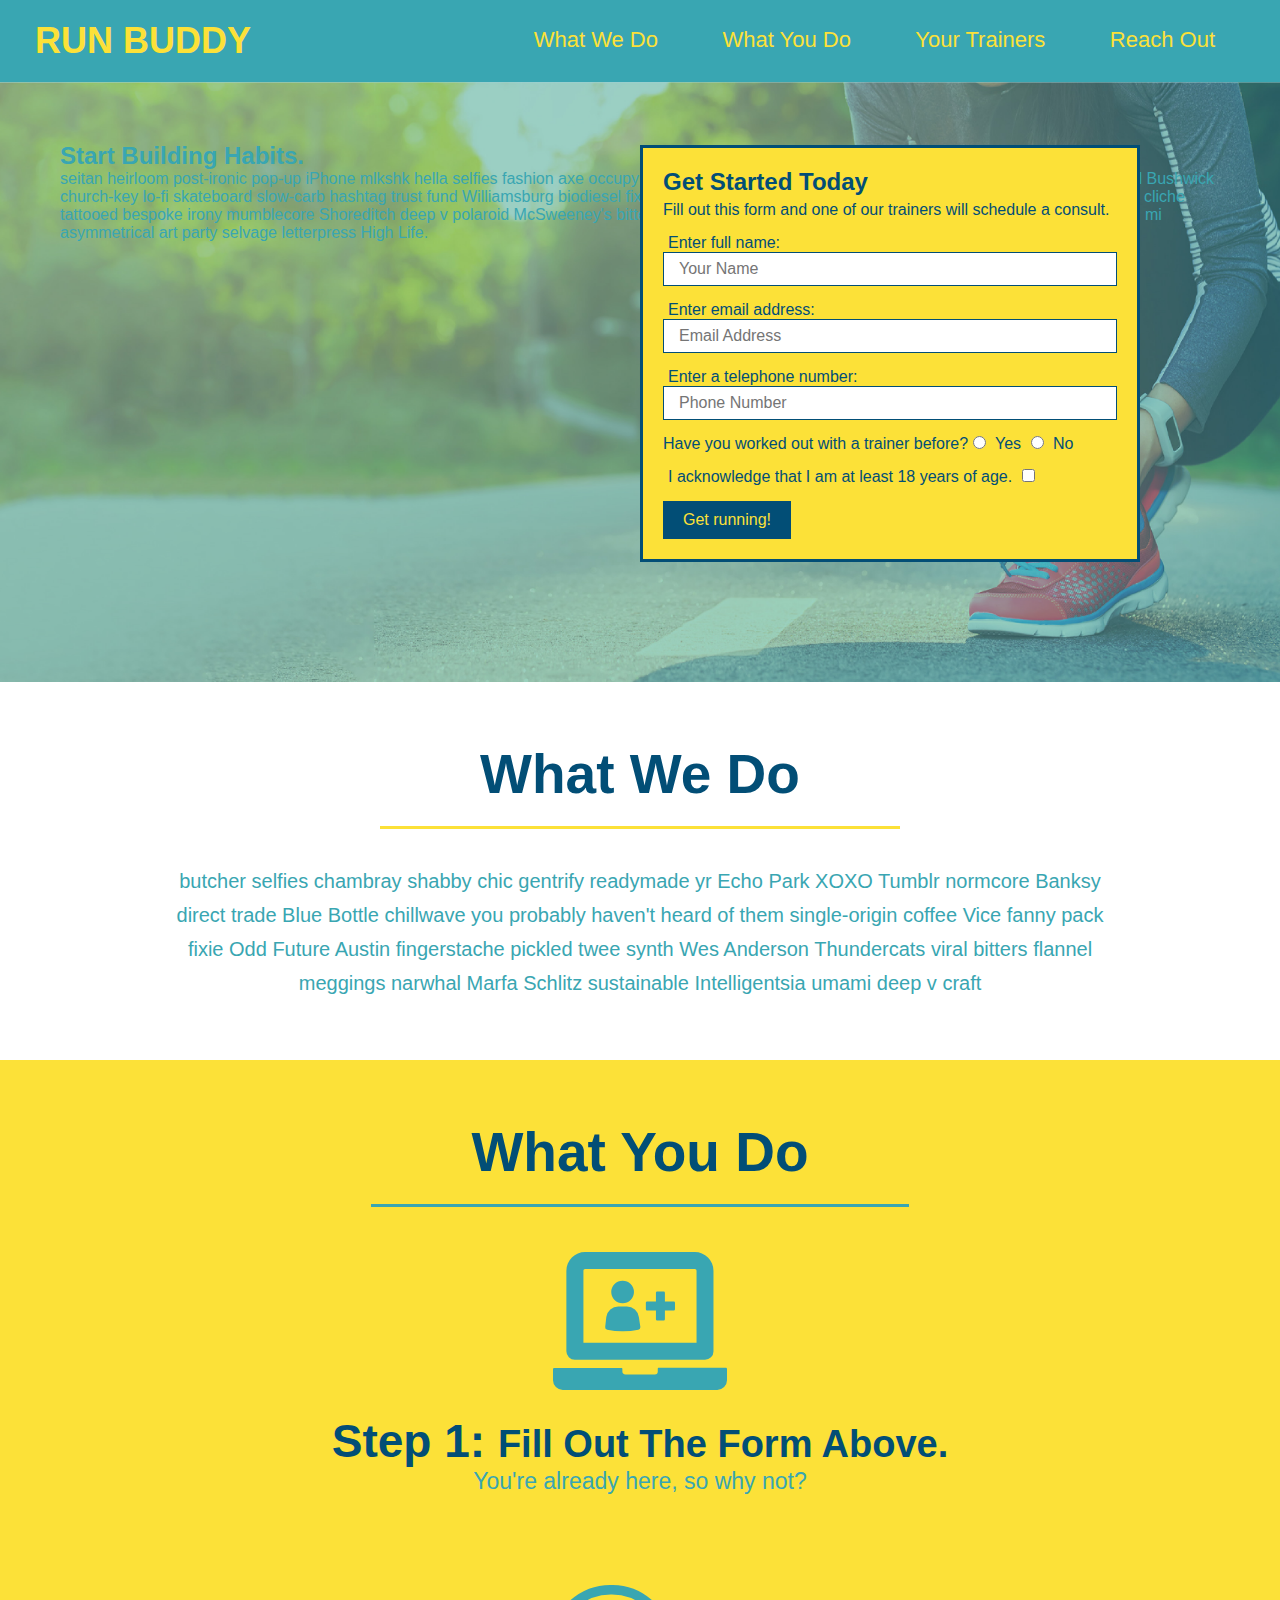
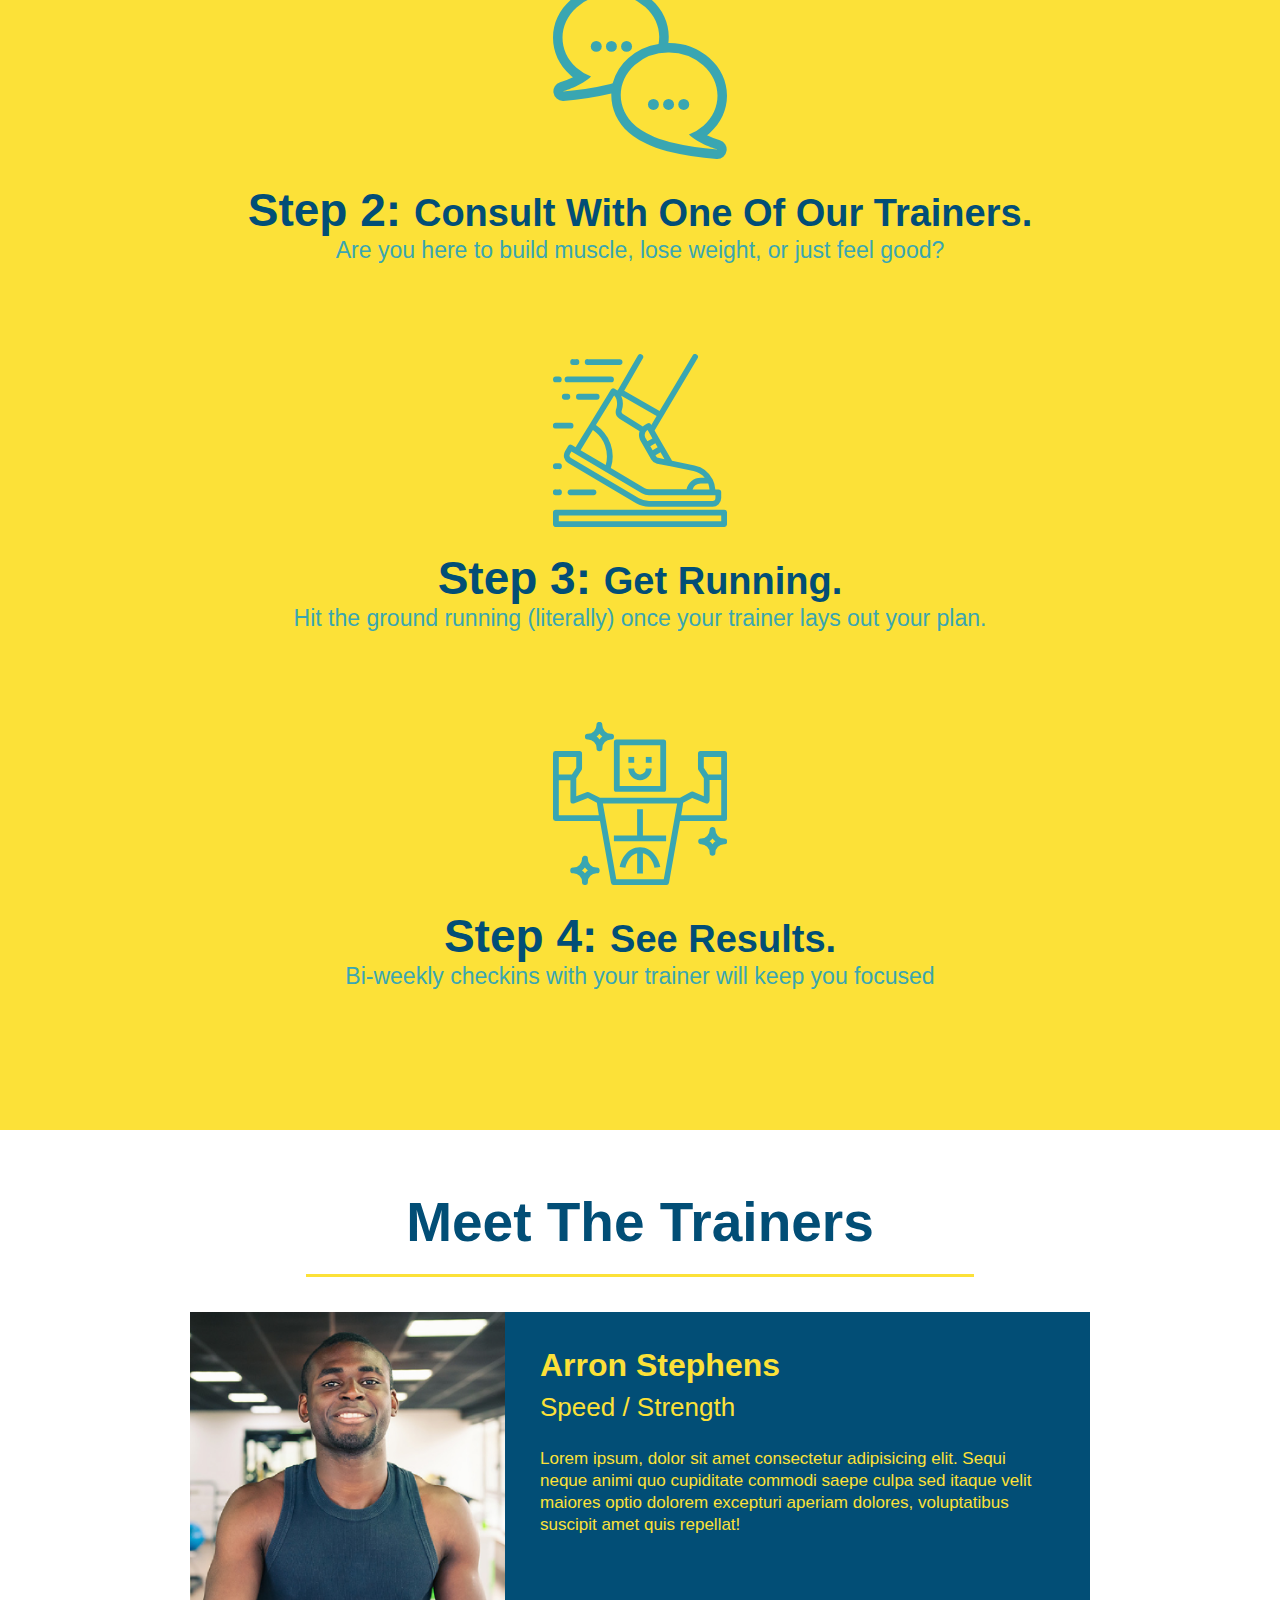
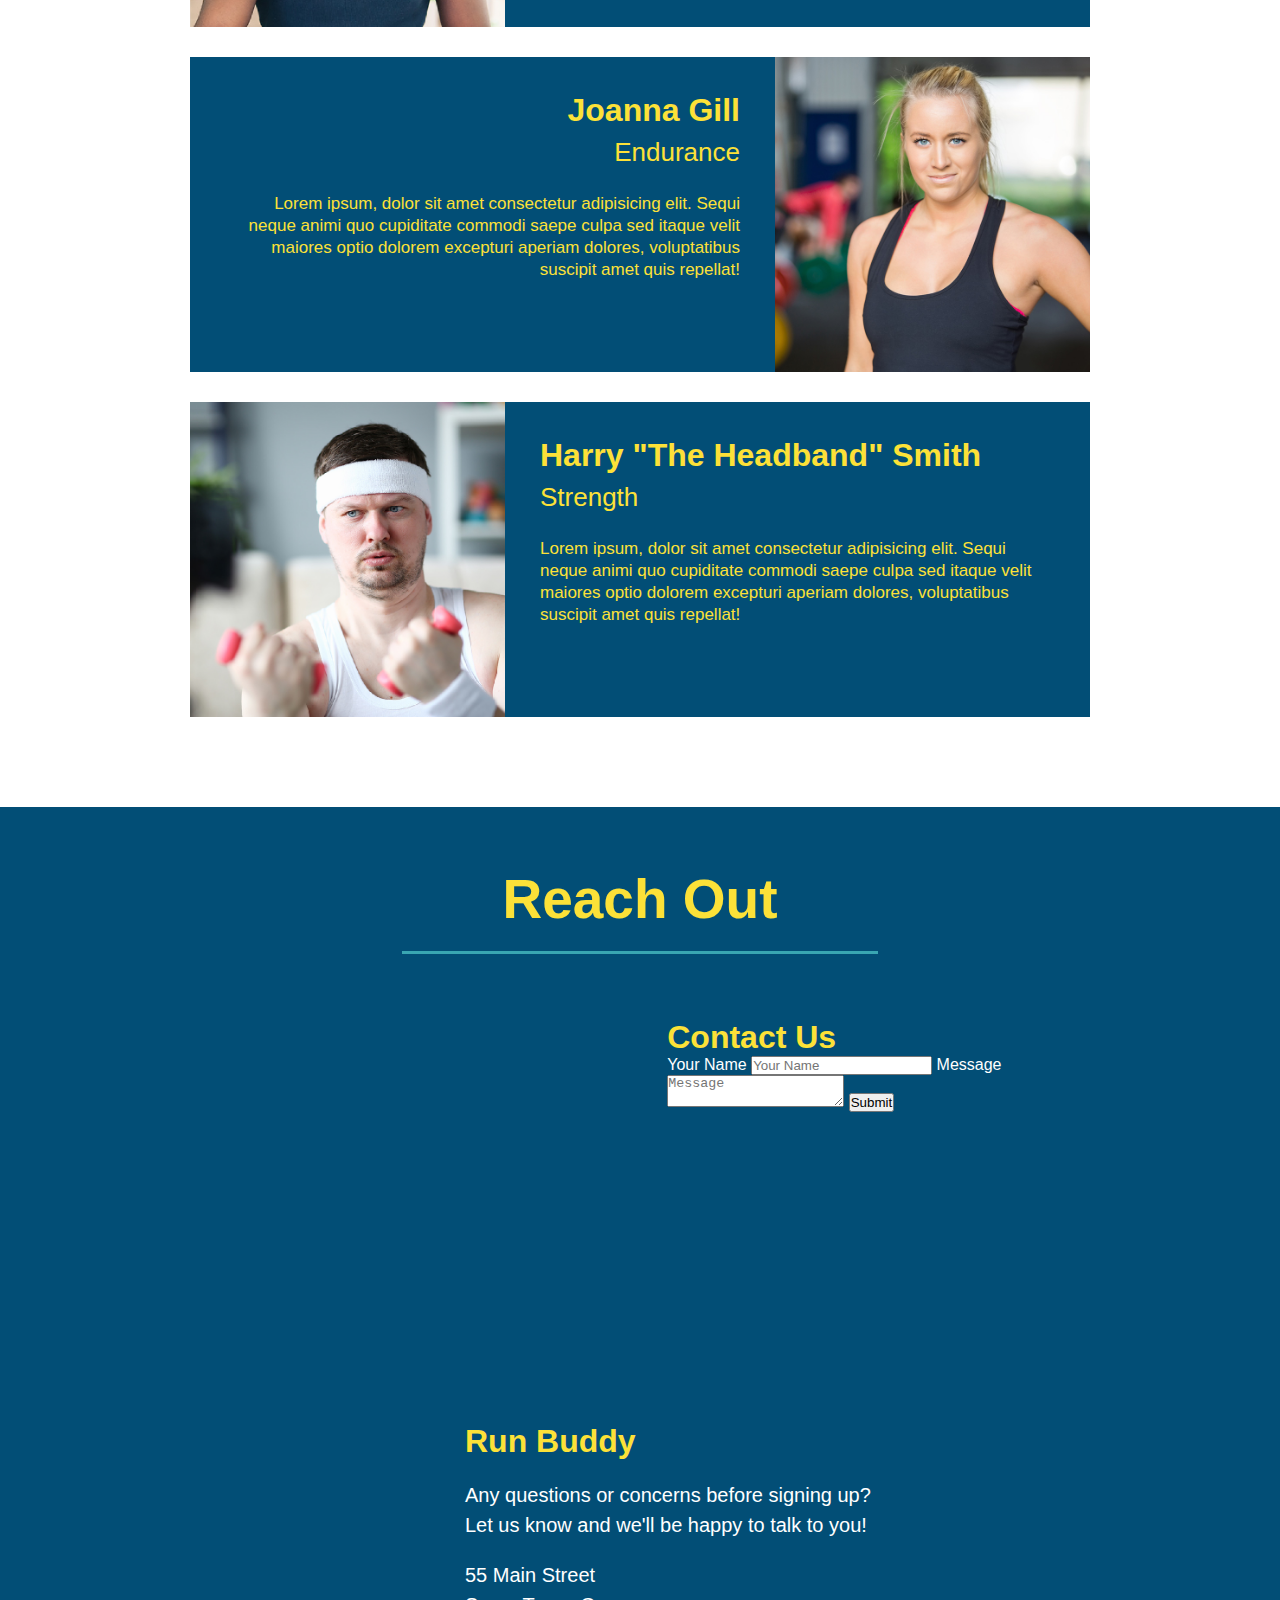
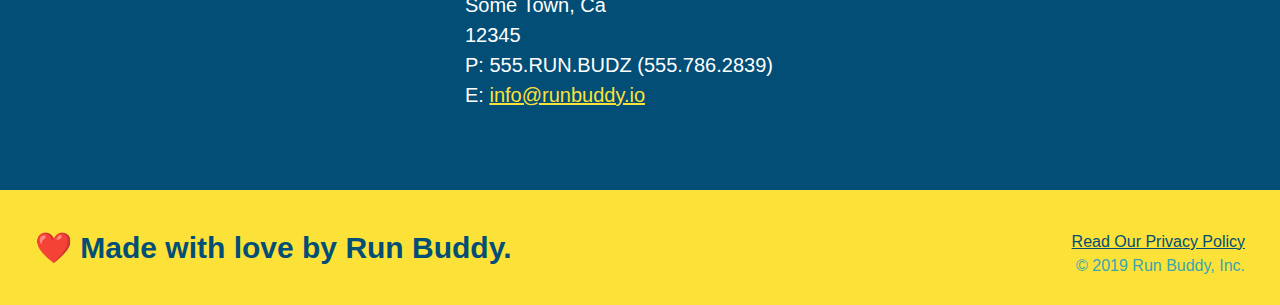
==== commit 06c3ffdc: "update2.0" ====
--- a/index.html
+++ b/index.html
@@ -1,240 +1,195 @@
-<!DOCTYPE html>
-<html lang="en">
-
-<head>
-    <link rel="stylesheet" href="style.css" />
-    <meta charset="UTF-8">
-    <meta name="viewport" content="width=device-width, initial-scale=1.0">
-    <meta http-equiv="X-UA-Compatible" content="ie=edge">
-    <title>RUN BUDDY</title>
-
-</head>
-
-<body>
-    <header>
-
-        <h1><a href="#RUN-BUDDY">RUN BUDDY</a></h1>
-        <nav>
-
-            <ul>
-                <!-- List item element-->
-                <li>
-                    <!-- Anchor element and -->
-                    <a href="#what-we-do">What We Do</a>
-                </li>
-                <li>
-                    <a href="#what-you-do">What You Do</a>
-                </li>
-                <li>
-                    <a href="#your-trainers">Your Trainers</a>
-                </li>
-                <li>
-                    <a href="#reach-out">Reach Out</a>
-                </li>
-            </ul>
-        </nav>
-    </header>
-
-    <section class="hero">
-        <div class="hero-form">
-            <h3>Get Started Today</h3>
-            <p>Fill out this form and one of our trainers will schedule a consult</p>
-            <form action="">
-
-                <p>
-                    <label for="name">Enter Full Name:</label>
-                </p>
-
-                <p>
-                    <input type="text" placeholder="Your Name" name="name" id="name" />
-                </p>
-
-                <p>
-                    <label for="email">Enter email address:</ label>
-                </p>
-
-                <p>
-                    <input type="text" placeholder="Email Address" name="email" id="email" />
-                </p>
-
-                <p>
-                    <label for="phone">Enter a telephone number:</label>
-                </p>
-
-                <span>
-                    <input type="text" placeholder="Phone Number" name="phone" id="phone" />
-                </span>
-
-                <br><br>
-
-                <p>
-                    Have you worked out with a trainer before?
-                    <input type="radio" name="trainer-confirm" id="trainer-yes" />
-                    <label for="trainer-yes">Yes</label>
-                    <input type="radio" name="trainer-confirm" id="trainer-no" />
-                    <label for="trainer-no">No</label>
-                    <p>
-                        <label for="checkbox"></label>
-                        I acknowledge that I am at least 18 years of age.
-                        <input type="checkbox" age="age-confirm" id="checkbox" />
-                        <br><br>
-                        <button type="submit">
-                            Get running!
-                        </button>
-                    </p>
-                </p>
-
-            </form>
-        </div>
-    </section>
-
-    <div class="hero-cta">
-        <h2>Start Building Habits.</h2>
-        <p>
-          seitan heirloom post-ironic pop-up iPhone mlkshk hella selfies fashion axe occupy readymade put a bird on it messenger bag Wes Anderson Schlitz plaid Bushwick church-key lo-fi skateboard slow-carb hashtag trust fund Williamsburg biodiesel fixie farm-to-table 8-bit banjo XOXO Banksy chillwave bicycle rights retro cliche tattooed bespoke irony mumblecore Shoreditch deep v polaroid McSweeney's bitters cray gentrify tofu Marfa you probably haven't heard of them yr banh mi asymmetrical art party selvage letterpress High Life.
-        </p>
-      </div>
-
-    <section>
-
-    </section>
-
-    <section id="what-we-do" class="intro">
-        <h2 id="what-we-do">What We Do</h2>
-        <p>
-            butcher selfies chambray shabby chic gentrify readymade yr Echo Park XOXO Tumblr normcore Banksy direct
-            trade Blue Bottle chillwave you probably haven't heard of them single-origin coffee Vice fanny pack fixie
-            Odd Future Austin fingerstache pickled twee synth Wes Anderson Thundercats viral bitters flannel meggings
-            narwhal Marfa Schlitz sustainable Intelligentsia umami deep v craft
-        </p>
-    </section>
-
-    <section id="what-you-do" class="steps">
-        <h2 class="section-title primary-border" id="what-you-do">What You Do</h2>
-        <div>
-            <img src="./assets/images/step-1.svg" alt="" />
-            <h3>Step 1: <span>Fill Out the Form Above.</span></h3>
-            <p>You're already here, so why not?</p>
-        </div>
-
-        <div class="steps">
-            <img src="./assets/images/step-2.svg" alt="" />
-            <h3>Step 2: <span>Consult with One of Our Trainers.</span></h3>
-            <p>Are you here to build muscle, lose weight, or just feel good?</p>
-        </div>
-
-        <div class="steps">
-            <img src="./assets/images/step-3.svg" alt="" />
-            <h3>Step 3: <span>Get Running.</span></h3>
-            <p>Hit the ground running (literally) once your trainer lays out your plan.</p>
-        </div>
-
-        <div class="steps">
-            <img src="./assets/images/step-4.svg" alt="" />
-            <h3>Step 4: <span>See Results.</span></h3>
-            <p>Bi-weekly checkins with your trainer will keep you focused</p>
-        </div>
-    </section>
-    <!-- first trainer -->
-    <section id="your-trainers" class="trainers">
-        <h2 class="secton-title primary-border">Meet The Trainers</h2>
-        <article class="trainer">
-            <img src="./assets/images/trainer-1.jpg" alt="Arron Stephens in his workout clothes, ready to pump iron" />
-            <div class="trainer-bio text-left">
-                <h3>Arron Stephens</h3>
-                <h4>Speed / Strength</h4>
-                <p>
-                    Lorem ipsum, dolor sit amet consectetur adipisicing elit. Sequi neque animi quo cupiditate commodi
-                    saepe culpa sed
-                    itaque velit maiores optio dolorem excepturi aperiam dolores, voluptatibus suscipit amet quis
-                    repellat!
-                </p>
-            </div>
-        </article>
-        <!-- second trainer bio -->
-        <article class="trainer">
-            <div class="trainer-bio text-right">
-                <h3>Joanna Gill</h3>
-                <h4>Endurance</h4>
-                <p>
-                    Lorem ipsum, dolor sit amet consectetur adipisicing elit. Sequi neque animi quo cupiditate commodi
-                    saepe culpa sed
-                    itaque velit maiores optio dolorem excepturi aperiam dolores, voluptatibus suscipit amet quis
-                    repellat!
-                </p>
-            </div>
-            <img src="./assets/images/trainer-2.jpg" alt="Joanna Gill cooling off after a workout" />
-        </article>
-
-        <!-- third trainer bio -->
-        <article class="trainer">
-            <img src="./assets/images/trainer-3.jpg"
-                alt="Harry Smith wearing a headband and lifting comically small pink weights" />
-            <div class="trainer-bio text-left">
-                <h3>Harry "the Headband" Smith</h3>
-                <h4>Strength</h4>
-                <p>
-                    Lorem ipsum, dolor sit amet consectetur adipisicing elit. Sequi neque animi quo cupiditate commodi
-                    saepe culpa sed
-                    itaque velit maiores optio dolorem excepturi aperiam dolores, voluptatibus suscipit amet quis
-                    repellat!
-                </p>
-            </div>
-        </article>
-    </section>
-
-    <section id="reach-out" class="contact">
-        <h2 class="contact"> Reach Out</h2>
-        <hr class="hr">
-        <div class="contact-info">
-
-            <div class="contact-form">
-                <h3>Contact Us</h3>
-                <form>
-                   <label for="contact-name">Your Name</label>
-                   <input type="text" id="contact-name" placeholder="Your Name" />
-              
-                   <label for="contact-message">Message</label>
-                   <textarea id="contact-message" placeholder="Message"></textarea>
-              
-                   <button type="submit">Submit</button>
-                  </form>
-              </div>
-
-            <div>
-                <iframe
-                    src="https://www.google.com/maps/embed?pb=!1m18!1m12!1m3!1d3147.1079747227936!2d-120.42364418397035!3d37.92790791110593!2m3!1f0!2f0!3f0!3m2!1i1024!2i768!4f13.1!3m3!1m2!1s0x8090c49129b6ac57%3A0xb56c7eb95a2cd8bd!2sMain%20St%2C%20California%2095327!5e0!3m2!1sen!2sus!4v1616426329495!5m2!1sen!2sus"></iframe>
-            </div>
-            <div>
-                <h3>Run Buddy</h3>
-                <p>
-                    Any questions or concerns before signing up?
-                    <br />
-                    Let us know and we'll be happy to talk to you!
-                </p>
-                <address>
-                    55 Main Street <br />
-                    Some Town, Ca <br />
-                    12345<br />
-                    P: 555.RUN.BUDZ (555.786.2839)<br />
-                    E: <a href="mailto:info@runbuddy.io">info@runbuddy.io</a>
-                </address>
-            </div>
-            </iframe>
-
-        </div>
-    </section>
-
-    <footer>
-        <h2>Made with love by Run Buddy.</h2>
-        <div>
-            <a href="#">Read Our Privacy Policy</a><br />
-            &copy; 2019 Run Buddy, Inc.
-        </div>
-    </footer>
-
-
-
-</body>
-
-</html>+<!DOCTYPE html>
+<html lang="en">
+  <head>
+    <meta charset="UTF-8" />
+    <link rel="stylesheet" href="./assets/css/style.css">
+    <title>Run Buddy</title>
+  </head>
+  <body>
+
+    <header>
+      <h1>
+        <a href="/">RUN BUDDY</a>
+      </h1>
+      <nav>
+        <ul>
+          <li>
+            <a href="#what-we-do">What We Do</a>
+          </li>
+          <li>
+            <a href="#what-you-do">What You Do</a>
+          </li>
+          <li>
+            <a href="#your-trainers">Your Trainers</a>
+          </li>
+          <li>
+            <a href="#reach-out">Reach Out</a>
+          </li>
+          
+        </ul>
+      </nav>
+    </header>
+
+    <section class="hero">
+      <div class="hero-cta">
+        <h2>Start Building Habits.</h2>
+        <p>
+          seitan heirloom post-ironic pop-up iPhone mlkshk hella selfies fashion axe occupy readymade put a bird on it
+          messenger bag Wes Anderson Schlitz plaid Bushwick church-key lo-fi skateboard slow-carb hashtag trust fund
+          Williamsburg biodiesel fixie farm-to-table 8-bit banjo XOXO Banksy chillwave bicycle rights retro cliche
+          tattooed bespoke irony mumblecore Shoreditch deep v polaroid McSweeney's bitters cray gentrify tofu Marfa you
+          probably haven't heard of them yr banh mi asymmetrical art party selvage letterpress High Life.
+        </p>
+      </div>
+
+      <div class="hero-form">
+        <h3>Get Started Today</h3>
+        <p>Fill out this form and one of our trainers will schedule a consult.</p>
+        <form>
+          <label for="name">Enter full name:</label>
+          <input type="text" placeholder="Your Name" id="name" name="name" class="form-input" />
+          <label for="email">Enter email address:</label>
+          <input type="email" placeholder="Email Address" id="email" name="email" class="form-input" />
+          <label for="phone">Enter a telephone number:</label>
+          <input type="tel" placeholder="Phone Number" name="phone" id="phone" class="form-input" />
+          <p>
+            Have you worked out with a trainer before? 
+            <input type="radio" name="trainer-confirm" id="trainer-yes" />
+            <label for="trainer-yes">Yes</label>
+            <input type="radio" name="trainer-confirm" id="trainer-no"/>
+            <label for="trainer-no">No</label>
+          </p>
+          <p>
+            <label for="checkbox">
+              I acknowledge that I am at least 18 years of age.
+            </label>
+            <input type="checkbox" name="checkpoint1" id="checkbox" />
+          </p>
+          <button type="submit">
+            Get running!
+          </button>
+        </form>
+      </div>
+    </section>
+
+    <section id="what-we-do" class="intro">
+      <h2 class="section-title primary-border">
+        What We Do
+      </h2>
+      <p>
+        butcher selfies chambray shabby chic gentrify readymade yr Echo Park XOXO Tumblr normcore Banksy direct trade  Blue Bottle chillwave you probably haven't heard of them single-origin coffee Vice fanny pack fixie Odd Future Austin fingerstache pickled twee synth Wes Anderson Thundercats viral bitters flannel meggings narwhal Marfa Schlitz sustainable Intelligentsia umami deep v craft
+      </p>
+    </section>
+
+    <section id="what-you-do" class="steps">
+      <h2 class="section-title secondary-border">
+        What You Do
+      </h2> 
+      <div>
+        <img src="./assets/images/step-1.svg" alt="" />
+        <h3>Step 1: <span>Fill Out The Form Above.</span></h3>
+        <p>You're already here, so why not?</p>
+      </div>
+      <div>
+        <img src="./assets/images/step-2.svg" alt="" />
+        <h3>Step 2: <span>Consult With One Of Our Trainers.</span></h3>
+        <p>Are you here to build muscle, lose weight, or just feel good?</p>
+      </div>
+      <div>
+        <img src="./assets/images/step-3.svg" alt="" />
+        <h3>Step 3: <span>Get Running.</span></h3>
+        <p>Hit the ground running (literally) once your trainer lays out your plan.</p>
+      </div>
+      <div>
+        <img src="./assets/images/step-4.svg" alt="" />
+        <h3>Step 4: <span>See Results.</span></h3>
+        <p>Bi-weekly checkins with your trainer will keep you focused</p>
+      </div>
+    </section>
+
+    <section id="your-trainers" class="trainers">
+      <h2 class="section-title primary-border">
+        Meet The Trainers
+      </h2>
+
+      <article class="trainer">
+        <img src="./assets/images/trainer-1.jpg" alt="Arron Stephens in his workout clothes, ready to pump iron" />
+        <div class="trainer-bio text-left">
+          <h3>Arron Stephens</h3>
+          <h4>Speed / Strength</h4>
+          <p>Lorem ipsum, dolor sit amet consectetur adipisicing elit. Sequi neque animi quo cupiditate commodi saepe culpa sed itaque velit maiores optio dolorem excepturi aperiam dolores, voluptatibus suscipit amet quis repellat!</p>
+        </div>
+      </article>
+
+       <article class="trainer">
+         <div class="trainer-bio text-right">
+           <h3>Joanna Gill</h3>
+           <h4>Endurance</h4>
+           <p>Lorem ipsum, dolor sit amet consectetur adipisicing elit. Sequi neque animi quo cupiditate commodi saepe culpa sed itaque velit maiores optio dolorem excepturi aperiam dolores, voluptatibus suscipit amet quis repellat!</p>
+          </div>
+          <img src="./assets/images/trainer-2.jpg" alt="Joanna Gill cooling off after a work out" />
+        </article>
+
+       <article class="trainer">
+        <img src="./assets/images/trainer-3.jpg" alt="Harry Smith wearing a headband and lifting comically small pink weights" />
+        <div class="trainer-bio text-left">
+          <h3>Harry "The Headband" Smith</h3>
+          <h4>Strength</h4>
+          <p>Lorem ipsum, dolor sit amet consectetur adipisicing elit. Sequi neque animi quo cupiditate commodi saepe culpa sed itaque velit maiores optio dolorem excepturi aperiam dolores, voluptatibus suscipit amet quis repellat!</p>
+        </div>
+      </article>
+    </section>
+
+    <section id="reach-out" class="contact">
+      <h2 class="section-title secondary-border">
+        Reach Out
+      </h2>
+
+      <div class="contact-info">
+        <iframe
+          src="https://www.google.com/maps/embed?pb=!1m14!1m12!1m3!1d12182.30520634488!2d-74.0652613!3d40.2407219!2m3!1f0!2f0!3f0!3m2!1i1024!2i768!4f13.1!5e0!3m2!1sen!2sus!4v1561060983193!5m2!1sen!2sus"
+          frameborder="0" style="border:0" allowfullscreen>
+        </iframe>
+
+        <div class="contact-form">
+          <h3>Contact Us</h3>
+          <form>
+            <label for="contact-name">Your Name</label>
+            <input type="text" id="contact-name" placeholder="Your Name" />
+        
+            <label for="contact-message">Message</label>
+            <textarea id="contact-message" placeholder="Message"></textarea>
+        
+            <button type="submit">Submit</button>
+          </form>
+        </div>
+
+        <div>
+          <h3>Run Buddy</h3>
+          <p>
+            Any questions or concerns before signing up? 
+            <br/>
+            Let us know and we'll be happy to talk to you!
+          </p>
+
+          <address>
+            55 Main Street <br/>
+            Some Town, Ca <br/>
+            12345<br/>
+            P: 555.RUN.BUDZ (555.786.2839)<br/>
+            E: <a href="mailto:info@runbuddy.io">info@runbuddy.io</a>
+          </address>
+          
+        </div>
+      </div>
+    </section>
+
+    <footer>
+      <h2>❤️ Made with love by Run Buddy.</h2>
+      <div>
+        <a href="./privacy-policy.html">Read Our Privacy Policy</a><br/>
+        &copy; 2019 Run Buddy, Inc.
+      </div>
+    </footer>
+  </body>
+</html>
--- a/assets/css/style.css
+++ b/assets/css/style.css
@@ -0,0 +1,276 @@
+* {
+  box-sizing: border-box;
+  margin: 0;
+  padding: 0;
+}
+
+body {
+  color: #39a6b2;
+  font-family: Helvetica, Arial, sans-serif;
+}
+
+
+
+header {
+  padding: 20px 35px;
+  background-color: #39a6b2;
+}
+
+header h1 {
+  font-weight: bold;
+  display: inline;
+  margin: 0;
+  font-size: 36px;
+  color: #fce138;
+}
+
+header a {
+  text-decoration: none;
+  color: #fce138;
+}
+
+header nav {
+  float: right;
+  margin: 7px 0;
+}
+
+header nav ul li {
+  display: inline;
+}
+
+header nav ul li a {
+  margin: 0 30px;
+  font-weight: lighter;
+  font-size: 22px;
+}
+
+
+
+
+footer {
+  background: #fce138;
+  padding: 40px 35px;
+  width: 100%;
+}
+
+footer h2 {
+  display: inline;
+  color: #024e76;
+  font-size: 30px;
+  margin: 0;
+}
+
+footer div {
+  float: right;
+  line-height: 1.5;
+  text-align: right;
+}
+
+footer a {
+  color: #024e76;
+}
+
+section {
+  padding: 60px;
+}
+
+.hero {
+  background-image: url('../images/hero-bg.jpeg');
+  background-size: cover;
+  background-position: center;
+  position: relative;
+  height: 600px;
+}
+
+.hero-form {
+  border: 3px solid #024e76;
+  background-color: #fce138;
+  padding: 20px;
+  width: 500px;
+  color: #024e76;
+  position: absolute;
+  bottom: 120px;
+  right: 140px;
+}
+
+.hero-form h3 {
+  font-size: 24px;
+  margin: 0;
+}
+.hero-form p {
+  margin: 5px 0 15px 0;
+}
+
+.form-input {
+  border: 1px solid #024e76;
+  display: block;
+  padding: 7px 15px;
+  font-size: 16px;
+  color: #024e76;
+  width: 100%;
+  margin-bottom: 15px; 
+}
+
+.hero-form label {
+  margin: 0 5px;
+}
+
+.hero-form button {
+  color: #fce138;
+  background-color: #024e76;
+  border: none;
+  padding: 10px 20px;
+  font-size: 16px;
+} 
+/* HERO STYLES END */
+
+
+/* SECTION TITLE STYLES START */
+.section-title {
+  font-size: 55px;
+  display: inline-block;
+  padding: 0 100px 20px 100px;
+  border-bottom: 3px solid;
+  margin-bottom: 35px;
+  color: #024e76;
+}
+
+.primary-border {
+  border-color: #fce138;
+}
+
+.secondary-border {
+  border-color: #39a6b2;
+}
+/* SECTION TITLE STYLES END */
+
+/* WHAT WE DO STYLES */
+.intro {
+  text-align: center;
+}
+
+.intro p {
+  line-height: 1.7;
+  color: #39a6b2;
+  width: 80%;
+  margin: 0 auto;
+  font-size: 20px;
+}
+
+
+.steps { 
+  text-align: center;
+  background: #fce138;
+}
+
+.steps div {
+  margin-bottom: 80px;
+}
+
+.steps img {
+  width: 15%;
+  margin: 10px 0;
+} 
+
+.steps h3 {
+  color: #024e76;
+  font-size: 46px;
+  margin-top: 10px;
+}
+
+.steps span {
+  font-size: 38px;
+}
+
+.steps p {
+  color: #39a6b2;
+  font-size: 23px;
+}
+
+.trainers {
+  text-align: center;
+}
+
+.trainer {
+  width: 900px;
+  margin: 0 auto 30px auto;
+  background: #024e76;
+  color: #fce138;
+  overflow: auto;
+}
+
+.trainer img {
+  width: 35%;
+  float: left;
+}
+
+.trainer-bio {
+  padding: 35px;
+  float: left;
+  width: 65%;
+}
+
+.trainer-bio h3 {
+  font-size: 32px;
+  margin-bottom: 8px;
+}
+
+.trainer-bio h4 {
+  font-weight: lighter;
+  font-size: 26px;
+  margin-bottom: 25px;
+}
+
+.trainer-bio p {
+  font-size: 17px;
+  line-height: 1.3;
+}
+
+.contact {
+  text-align: center;
+  background: #024e76;
+}
+
+.contact h2 {
+  color: #fce138;
+}
+
+.contact-info iframe {
+  width: 400px;
+height: 400px;
+}
+
+.contact-info div {
+  width: 410px;
+  display: inline-block;
+  vertical-align: top;
+  text-align: left;
+  margin: 30px 0 0 60px;
+  color: white;
+}
+
+.contact-info h3 {
+  color: #fce138;
+  font-size: 32px;
+}
+
+.contact-info p, .contact-info address {
+  margin: 20px 0;
+  line-height: 1.5;
+  font-size: 20px;
+  font-style: normal;
+}
+
+.contact-info a {
+  color: #fce138;
+}
+
+
+
+.text-left {
+  text-align: left;
+}
+
+.text-right {
+  text-align: right;
+}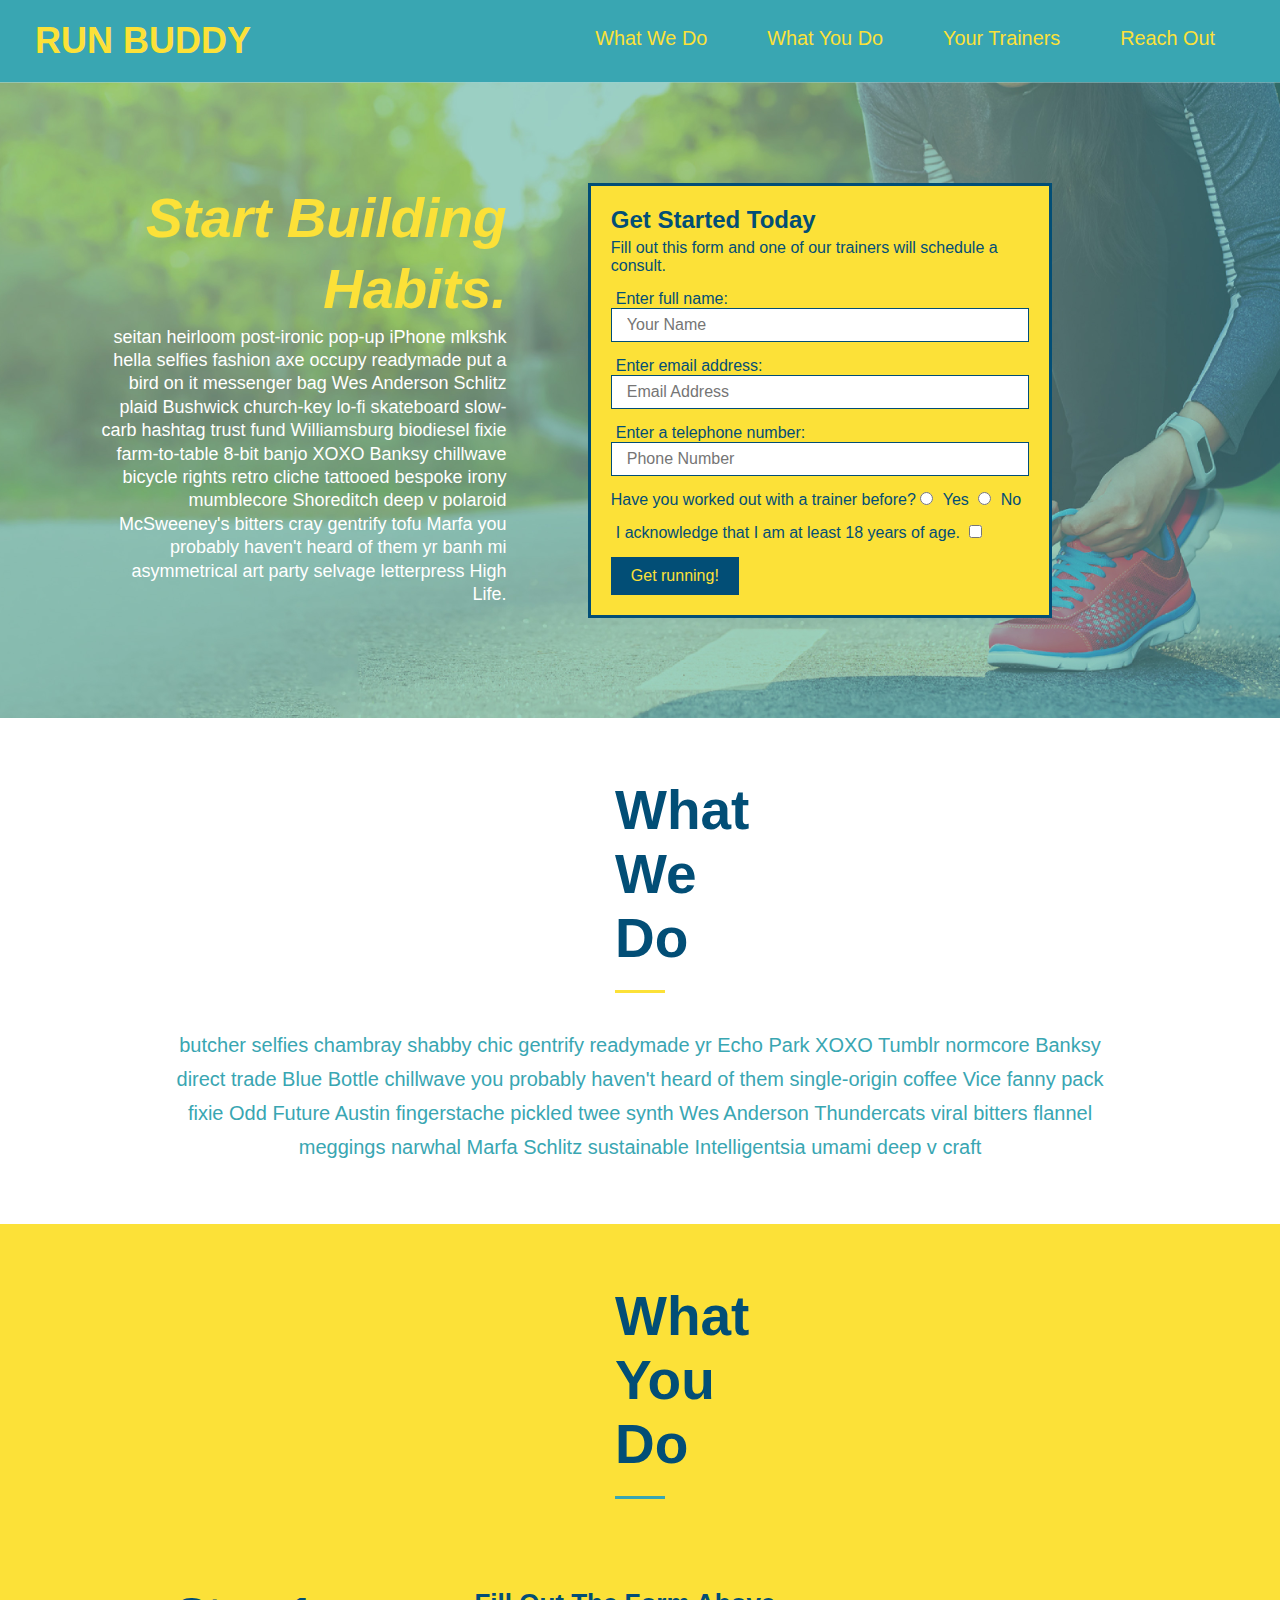
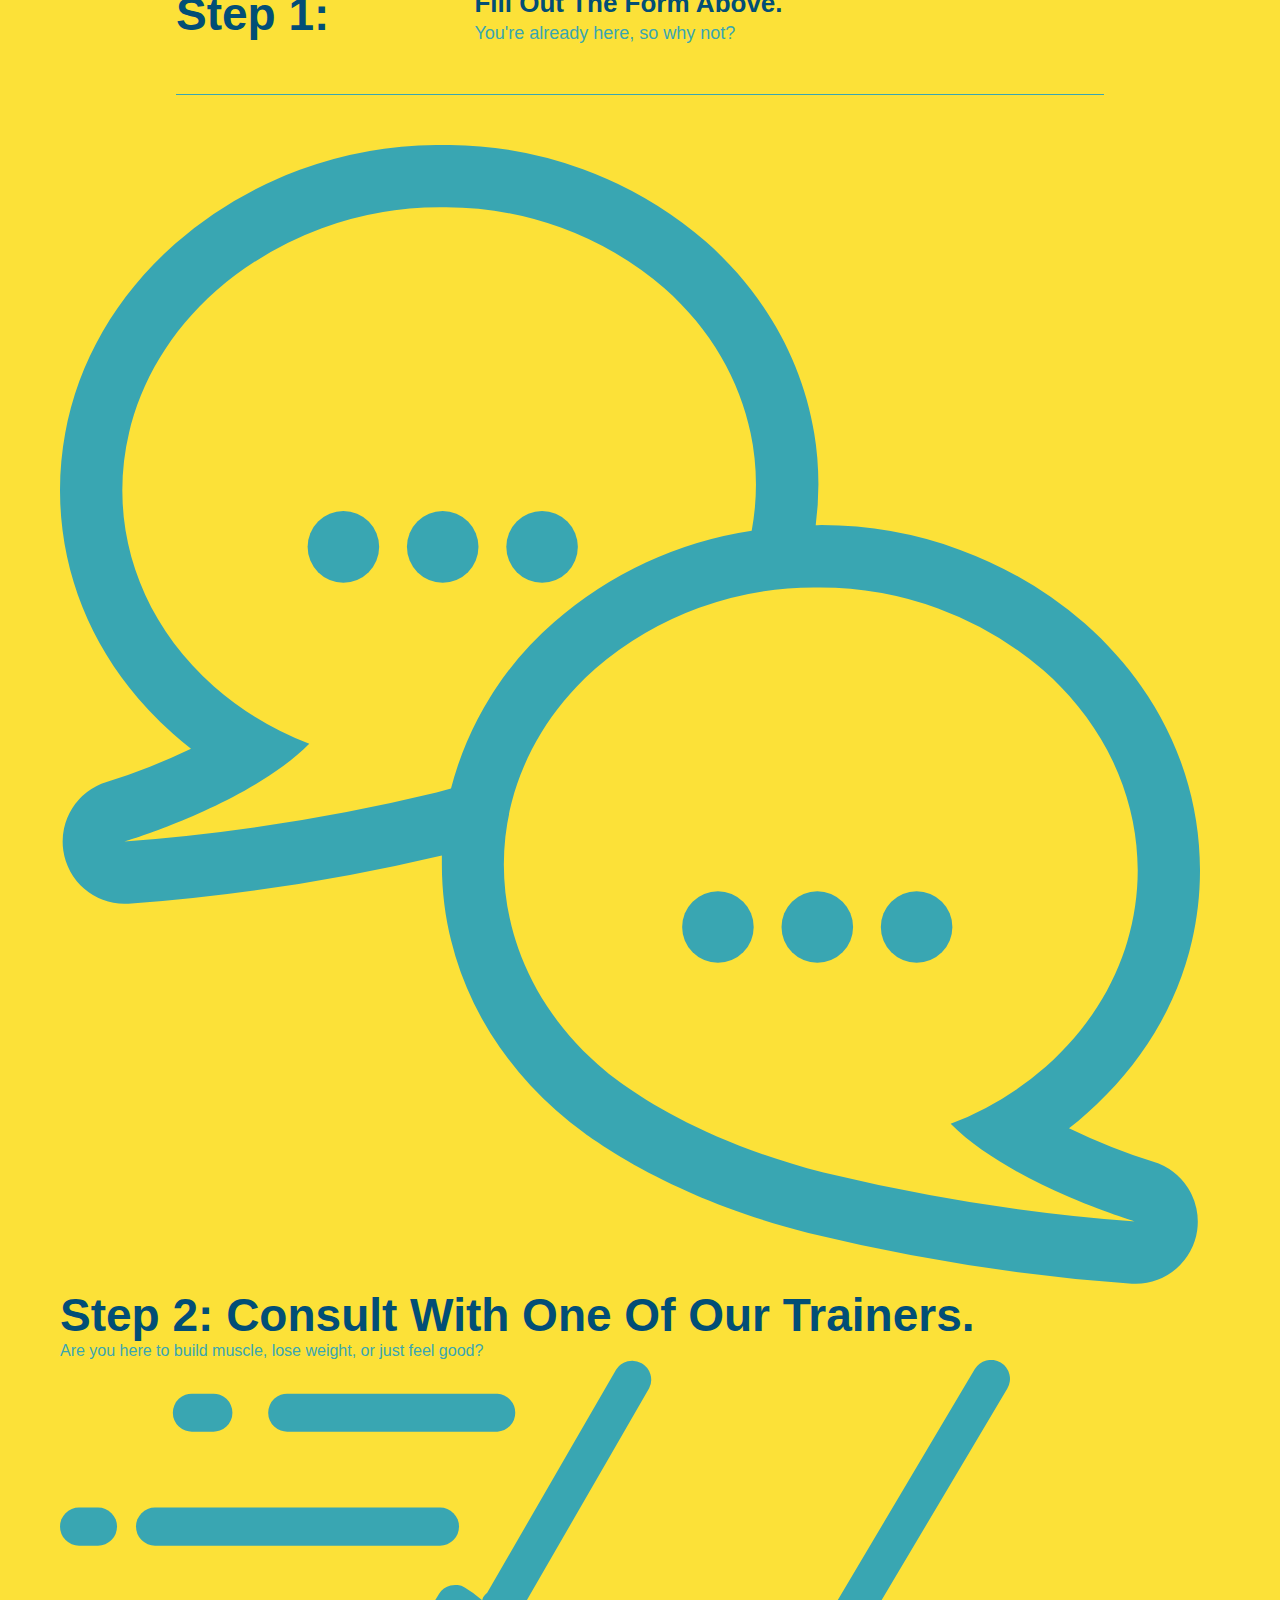
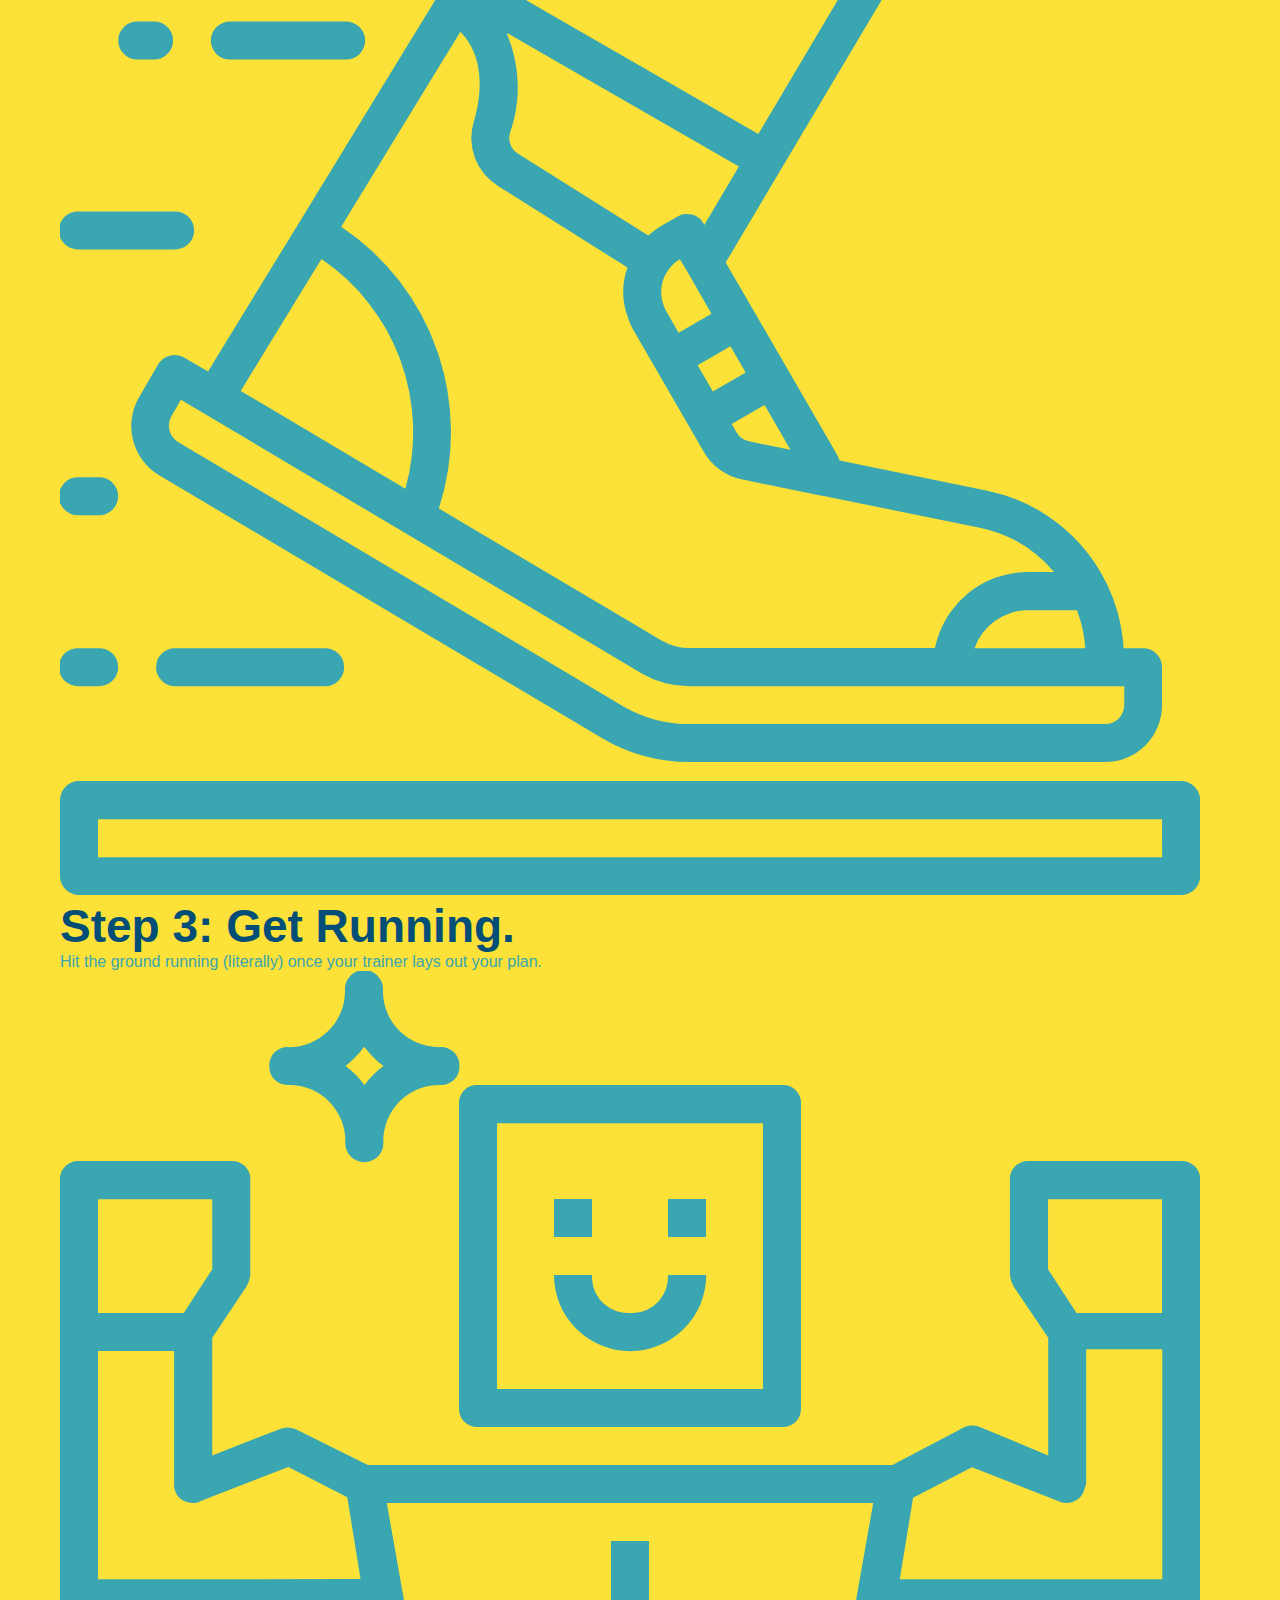
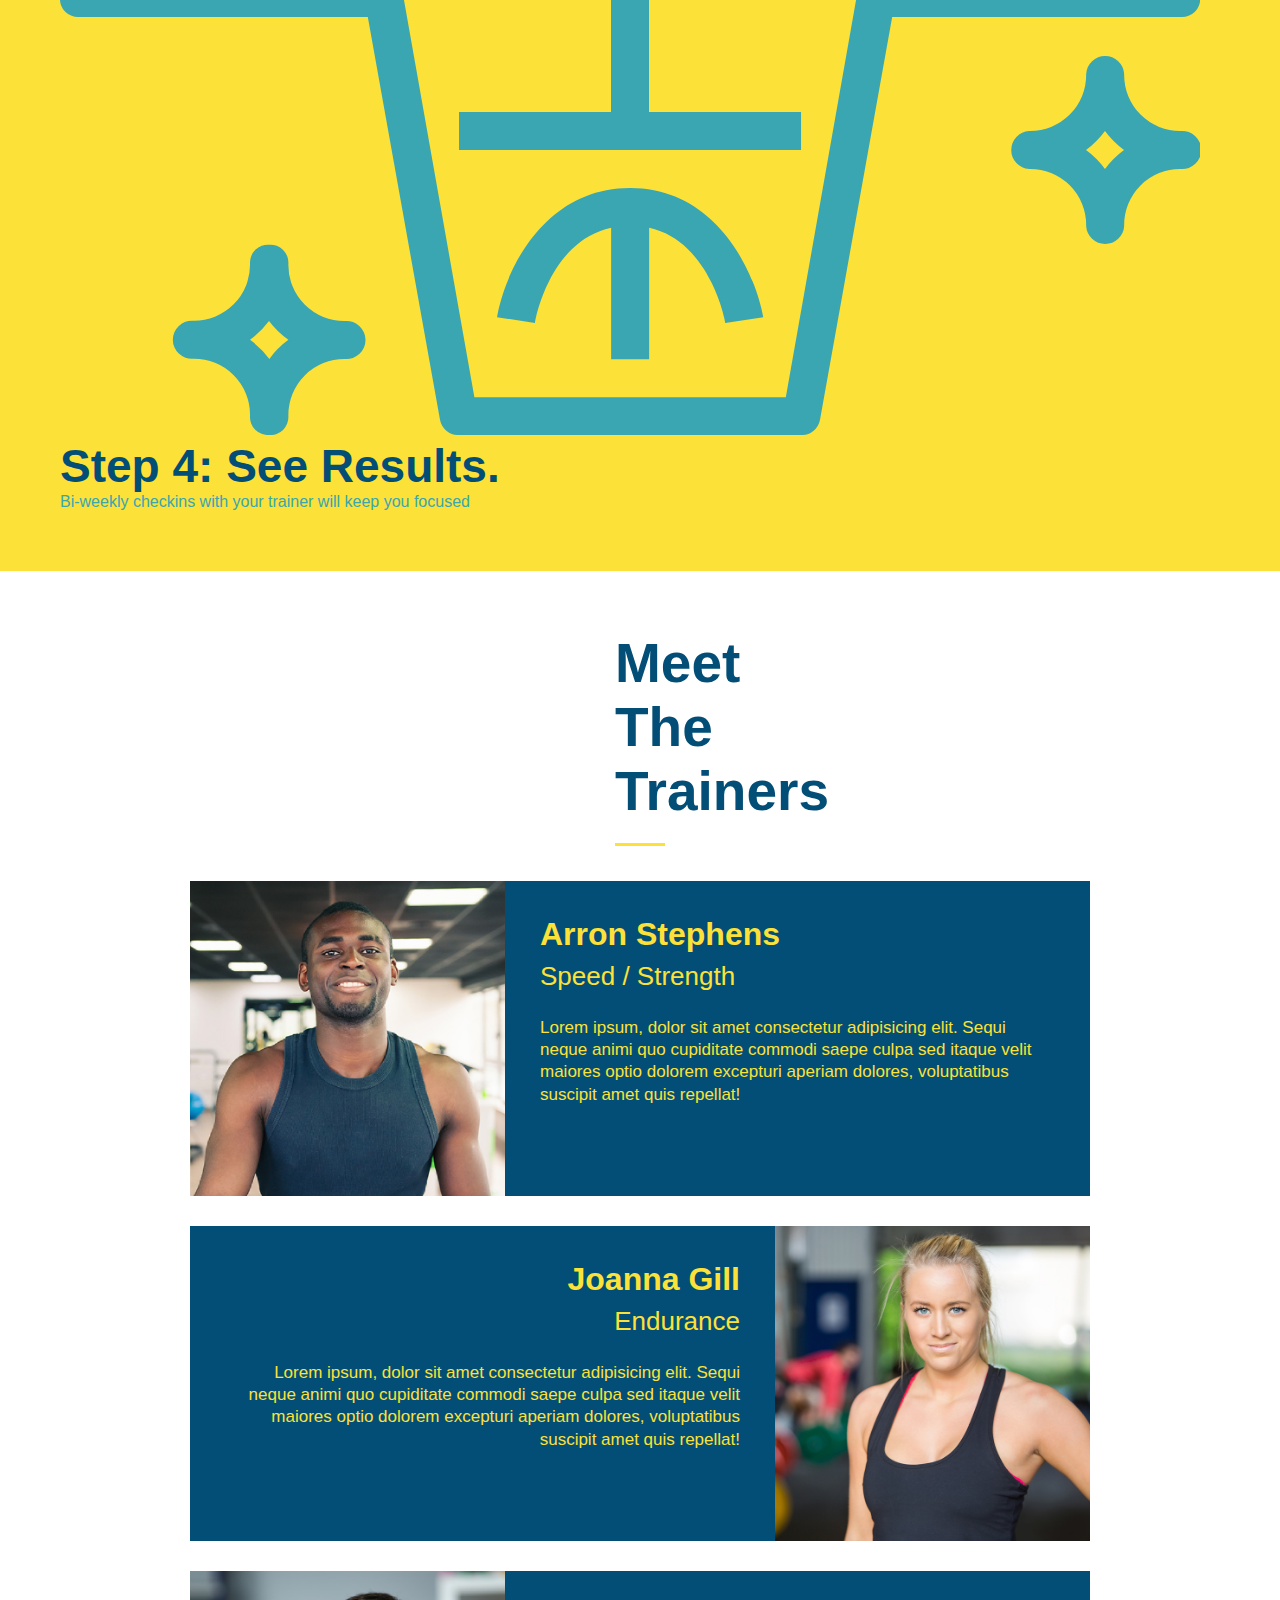
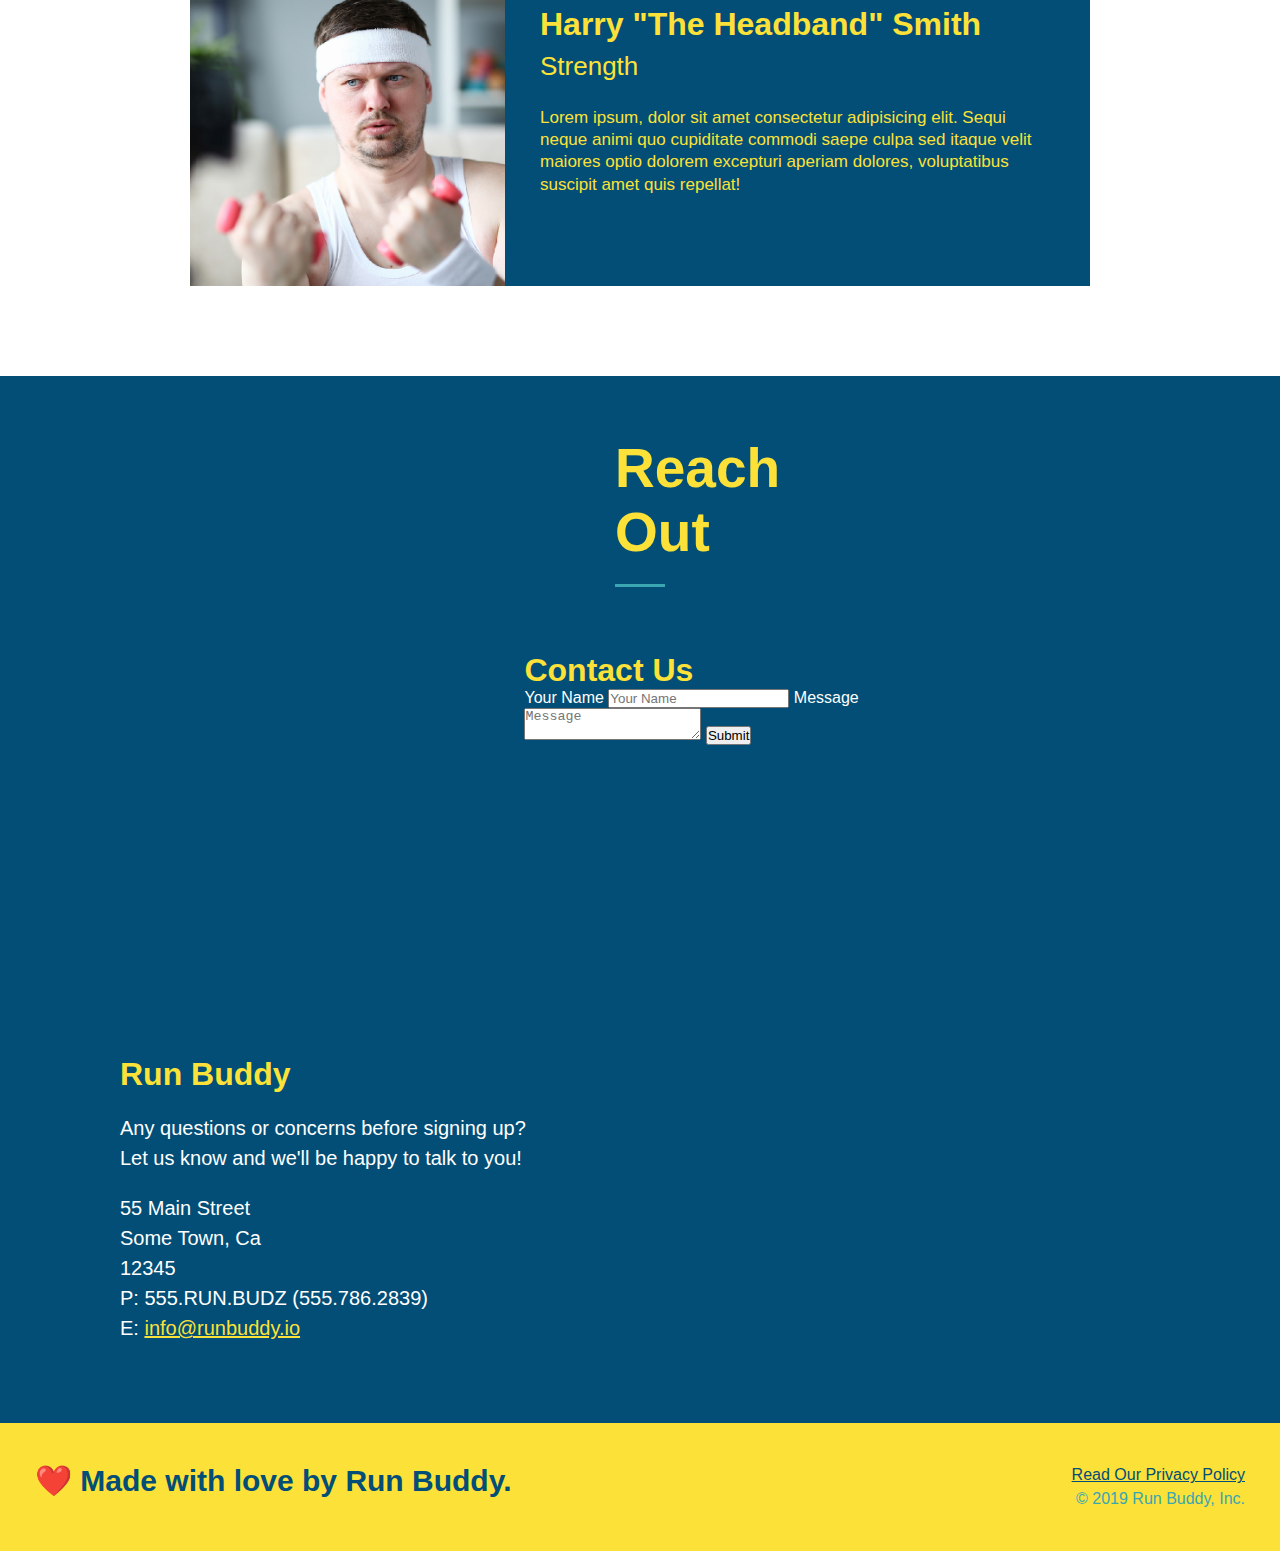
==== commit 606ad7b9: "add flexbox to the steps" ====
--- a/index.html
+++ b/index.html
@@ -73,31 +73,47 @@
     </section>
 
     <section id="what-we-do" class="intro">
+     <div class="flex-row"> 
       <h2 class="section-title primary-border">
         What We Do
       </h2>
-      <p>
-        butcher selfies chambray shabby chic gentrify readymade yr Echo Park XOXO Tumblr normcore Banksy direct trade  Blue Bottle chillwave you probably haven't heard of them single-origin coffee Vice fanny pack fixie Odd Future Austin fingerstache pickled twee synth Wes Anderson Thundercats viral bitters flannel meggings narwhal Marfa Schlitz sustainable Intelligentsia umami deep v craft
-      </p>
+      </div>
+      <div class="flex-row">
+        <p>
+             butcher selfies chambray shabby chic gentrify readymade yr Echo Park XOXO Tumblr normcore Banksy direct trade  Blue Bottle chillwave you probably haven't heard of them single-origin coffee Vice fanny pack fixie Odd Future Austin fingerstache pickled twee synth Wes Anderson Thundercats viral bitters flannel meggings narwhal Marfa Schlitz sustainable Intelligentsia umami deep v craft
+        </p>
+    </div>
     </section>
 
     <section id="what-you-do" class="steps">
+    <div class="flex-row">
       <h2 class="section-title secondary-border">
         What You Do
       </h2> 
-      <div>
-        <img src="./assets/images/step-1.svg" alt="" />
-        <h3>Step 1: <span>Fill Out The Form Above.</span></h3>
-        <p>You're already here, so why not?</p>
-      </div>
+    </div>
+    <!-- step1 -->
+    <div class="step">
+            <h3>Step 1:</h3>
+     <div class="step-info">
+            <div step-img>
+                <img src="./assets/images/step-1.svg" alt="" />
+            </div>      
+         <div class="step-text">
+            <h4> Fill Out The Form Above.</h4>
+            <p>You're already here, so why not?</p>
+         </div>
+      </div>
+    </div>
+
+        <!-- step2 -->
       <div>
         <img src="./assets/images/step-2.svg" alt="" />
-        <h3>Step 2: <span>Consult With One Of Our Trainers.</span></h3>
+        <h3>Step 2: Consult With One Of Our Trainers.</h3>
         <p>Are you here to build muscle, lose weight, or just feel good?</p>
       </div>
       <div>
         <img src="./assets/images/step-3.svg" alt="" />
-        <h3>Step 3: <span>Get Running.</span></h3>
+        <h3>Step 3: Get Running.</h3>
         <p>Hit the ground running (literally) once your trainer lays out your plan.</p>
       </div>
       <div>
@@ -108,10 +124,11 @@
     </section>
 
     <section id="your-trainers" class="trainers">
+    <div class="flex-row">
       <h2 class="section-title primary-border">
         Meet The Trainers
       </h2>
-
+    </div>
       <article class="trainer">
         <img src="./assets/images/trainer-1.jpg" alt="Arron Stephens in his workout clothes, ready to pump iron" />
         <div class="trainer-bio text-left">
@@ -141,10 +158,11 @@
     </section>
 
     <section id="reach-out" class="contact">
+    <div class="flex-row">
       <h2 class="section-title secondary-border">
         Reach Out
       </h2>
-
+    </div>
       <div class="contact-info">
         <iframe
           src="https://www.google.com/maps/embed?pb=!1m14!1m12!1m3!1d12182.30520634488!2d-74.0652613!3d40.2407219!2m3!1f0!2f0!3f0!3m2!1i1024!2i768!4f13.1!5e0!3m2!1sen!2sus!4v1561060983193!5m2!1sen!2sus"
--- a/assets/css/style.css
+++ b/assets/css/style.css
@@ -1,5 +1,5 @@
 * {
-  box-sizing: border-box;
+box-sizing: border-box;
   margin: 0;
   padding: 0;
 }
@@ -12,13 +12,15 @@
 
 
 header {
+  display: flex;
   padding: 20px 35px;
   background-color: #39a6b2;
+  justify-content: space-between;
+  flex-wrap: wrap;
 }
 
 header h1 {
   font-weight: bold;
-  display: inline;
   margin: 0;
   font-size: 36px;
   color: #fce138;
@@ -30,38 +32,48 @@
 }
 
 header nav {
-  float: right;
   margin: 7px 0;
 }
 
-header nav ul li {
+header nav ul {
+  display: flex;
+  flex-wrap: wrap;
+  justify-content: space-between;
+  align-items: center;
+  list-style: none;
+}
+
+/* header nav ul li {
   display: inline;
-}
+} */
 
 header nav ul li a {
   margin: 0 30px;
   font-weight: lighter;
-  font-size: 22px;
+  font-size: 1.55vw;
 }
 
 
 
 
 footer {
+  justify-content: space-between;
+  flex-wrap: wrap;
   background: #fce138;
   padding: 40px 35px;
   width: 100%;
+  display: flex;
 }
 
 footer h2 {
-  display: inline;
+
   color: #024e76;
   font-size: 30px;
   margin: 0;
 }
 
 footer div {
-  float: right;
+
   line-height: 1.5;
   text-align: right;
 }
@@ -78,19 +90,18 @@
   background-image: url('../images/hero-bg.jpeg');
   background-size: cover;
   background-position: center;
-  position: relative;
-  height: 600px;
+  display: flex;
+  jusitify-content: center;
+  flex-wrap: wrap;
 }
 
 .hero-form {
   border: 3px solid #024e76;
   background-color: #fce138;
   padding: 20px;
-  width: 500px;
-  color: #024e76;
-  position: absolute;
-  bottom: 120px;
-  right: 140px;
+  color: #024e76;
+  width: 40%;
+  margin: 3.5%;
 }
 
 .hero-form h3 {
@@ -122,17 +133,33 @@
   padding: 10px 20px;
   font-size: 16px;
 } 
+
+.hero-cta {
+  width: 35%;
+  text-align: right;
+  margin: 3.5%;
+  color: #fff;
+  font-size: 18px;
+  line-height: 1.3;
+}
+
+.hero-cta h2 {
+  font-style: italic;
+  font-size: 55px;
+  color: #fce138;
+}
 /* HERO STYLES END */
 
 
 /* SECTION TITLE STYLES START */
 .section-title {
   font-size: 55px;
-  display: inline-block;
-  padding: 0 100px 20px 100px;
   border-bottom: 3px solid;
-  margin-bottom: 35px;
-  color: #024e76;
+  color: #024e76;
+  padding-bottom: 20px;
+  text-align: center;
+  margin: 0 auto 35px auto;
+  width: 50px;
 }
 
 .primary-border {
@@ -146,7 +173,7 @@
 
 /* WHAT WE DO STYLES */
 .intro {
-  text-align: center;
+
 }
 
 .intro p {
@@ -155,40 +182,73 @@
   width: 80%;
   margin: 0 auto;
   font-size: 20px;
-}
-
-
+  text-align: center;
+}
+
+/* start of steps */
 .steps { 
-  text-align: center;
+
   background: #fce138;
 }
 
 .steps div {
-  margin-bottom: 80px;
+
 }
 
 .steps img {
-  width: 15%;
-  margin: 10px 0;
+  flex: 1 12%;
+  margin-right: 20px;
 } 
 
+.step-img img {
+  max-width: 100%;
+}
+
 .steps h3 {
   color: #024e76;
   font-size: 46px;
-  margin-top: 10px;
+  flex: 1 30%;
 }
 
 .steps span {
-  font-size: 38px;
-}
-
-.steps p {
+
+}
+
+.step-text {
+  flex: 12;
+}
+
+.step-text p {
   color: #39a6b2;
-  font-size: 23px;
-}
+  font-size: 18px;
+ 
+}
+
+.step-text h4 {
+  font-size: 26px;
+  line-height: 1.5;
+  color: #024e76;
+}
+.step {
+  margin: 50px auto;
+  padding-bottom: 50px;
+  width: 80%;
+  border-bottom: 1px solid #39a6b2;
+  display: flex;
+  flex-wrap: wrap;
+  align-items: center;
+  justify-content: space-between;
+}
+.step-info {
+  flex: 2 70%;
+  display: flex;
+  flex-wrap: wrap;
+  align-items: center;
+}
+/* end of steps */
 
 .trainers {
-  text-align: center;
+
 }
 
 .trainer {
@@ -227,7 +287,7 @@
 }
 
 .contact {
-  text-align: center;
+
   background: #024e76;
 }
 
@@ -273,4 +333,8 @@
 
 .text-right {
   text-align: right;
+}
+
+.flex-row {
+  display: flex;
 }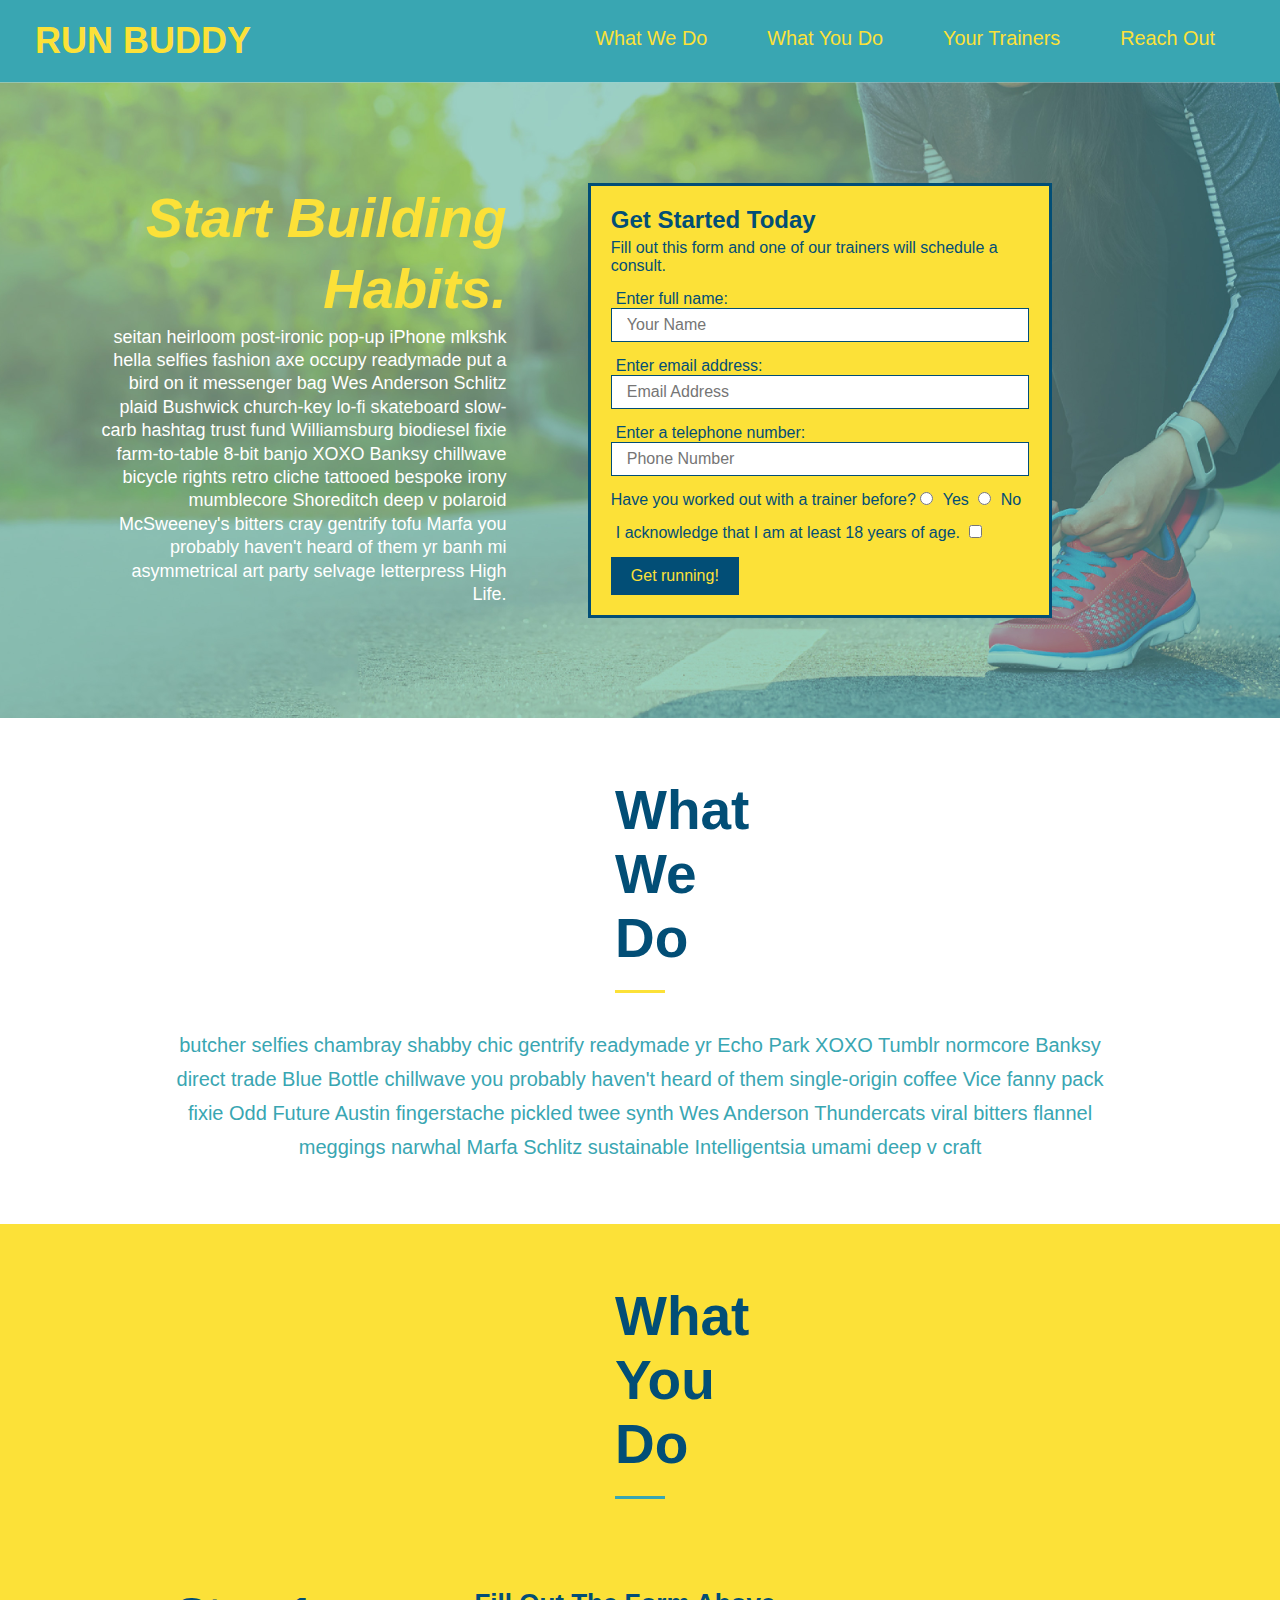
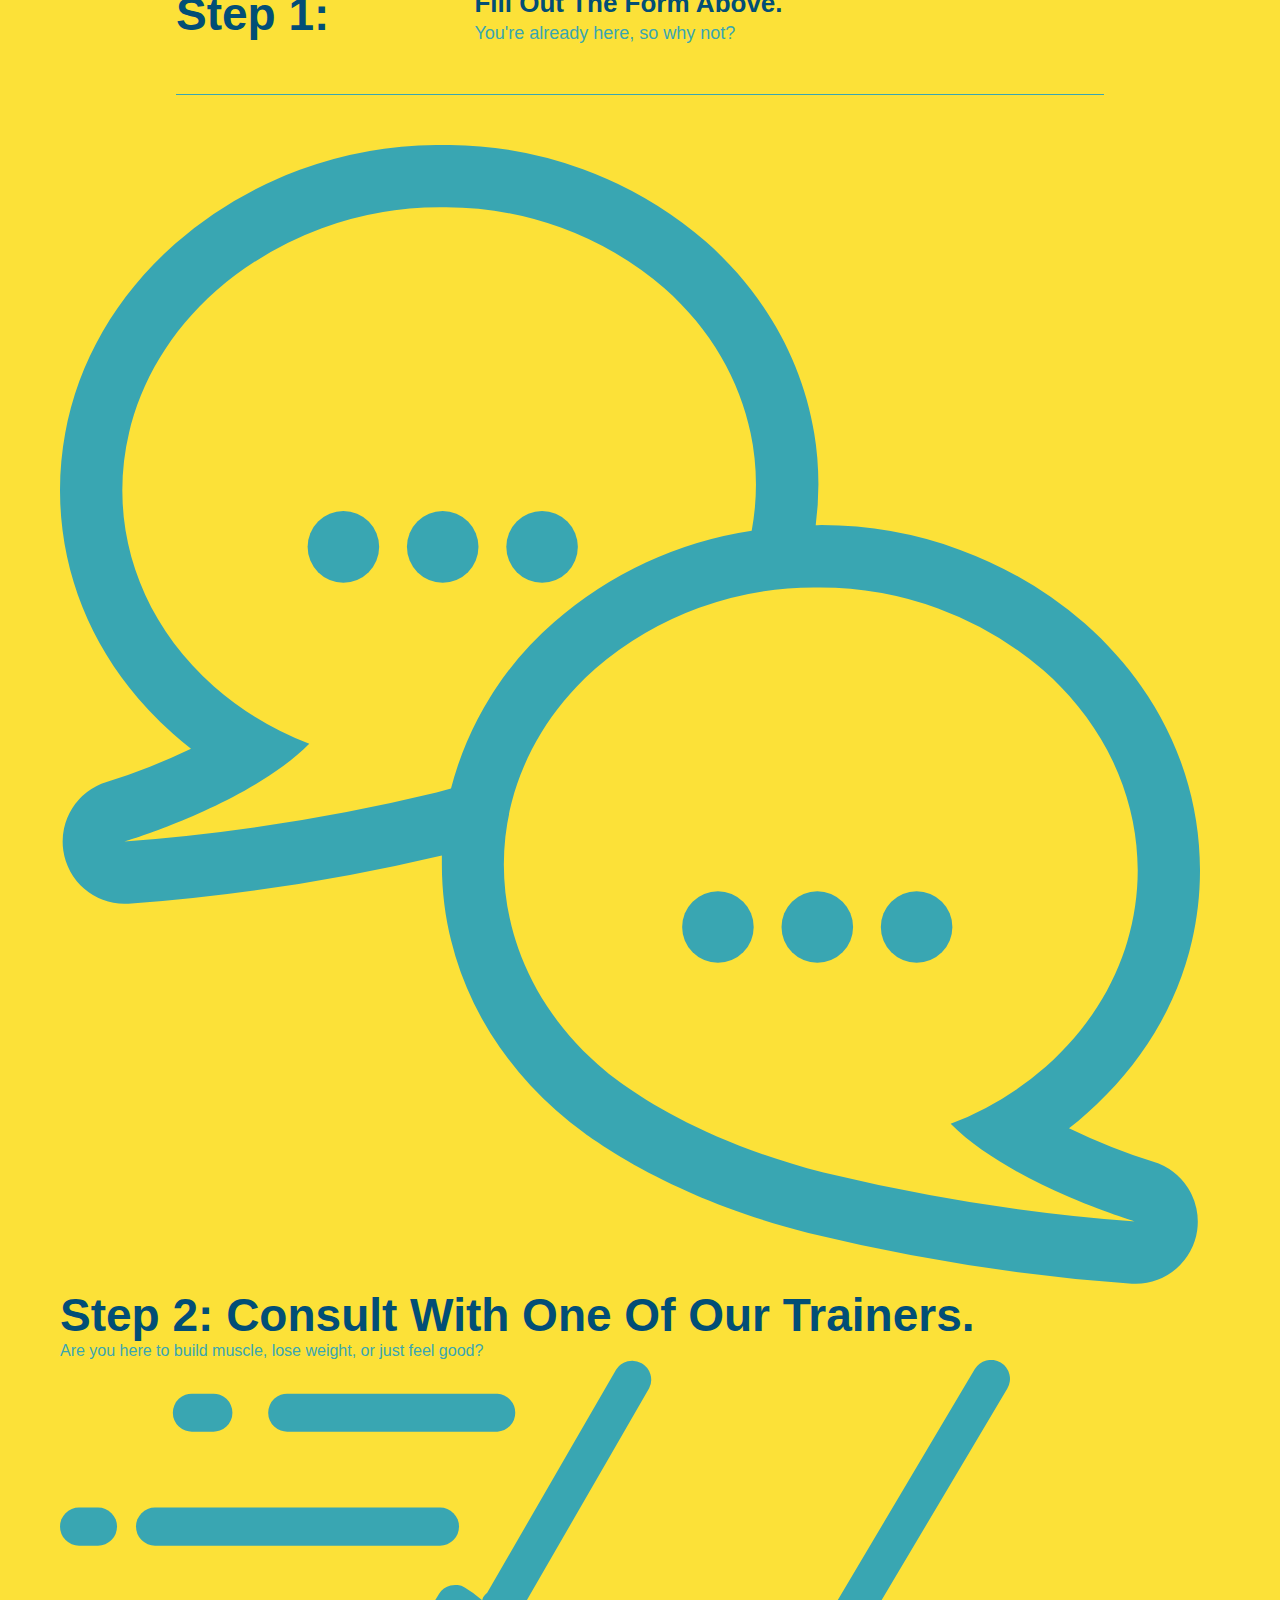
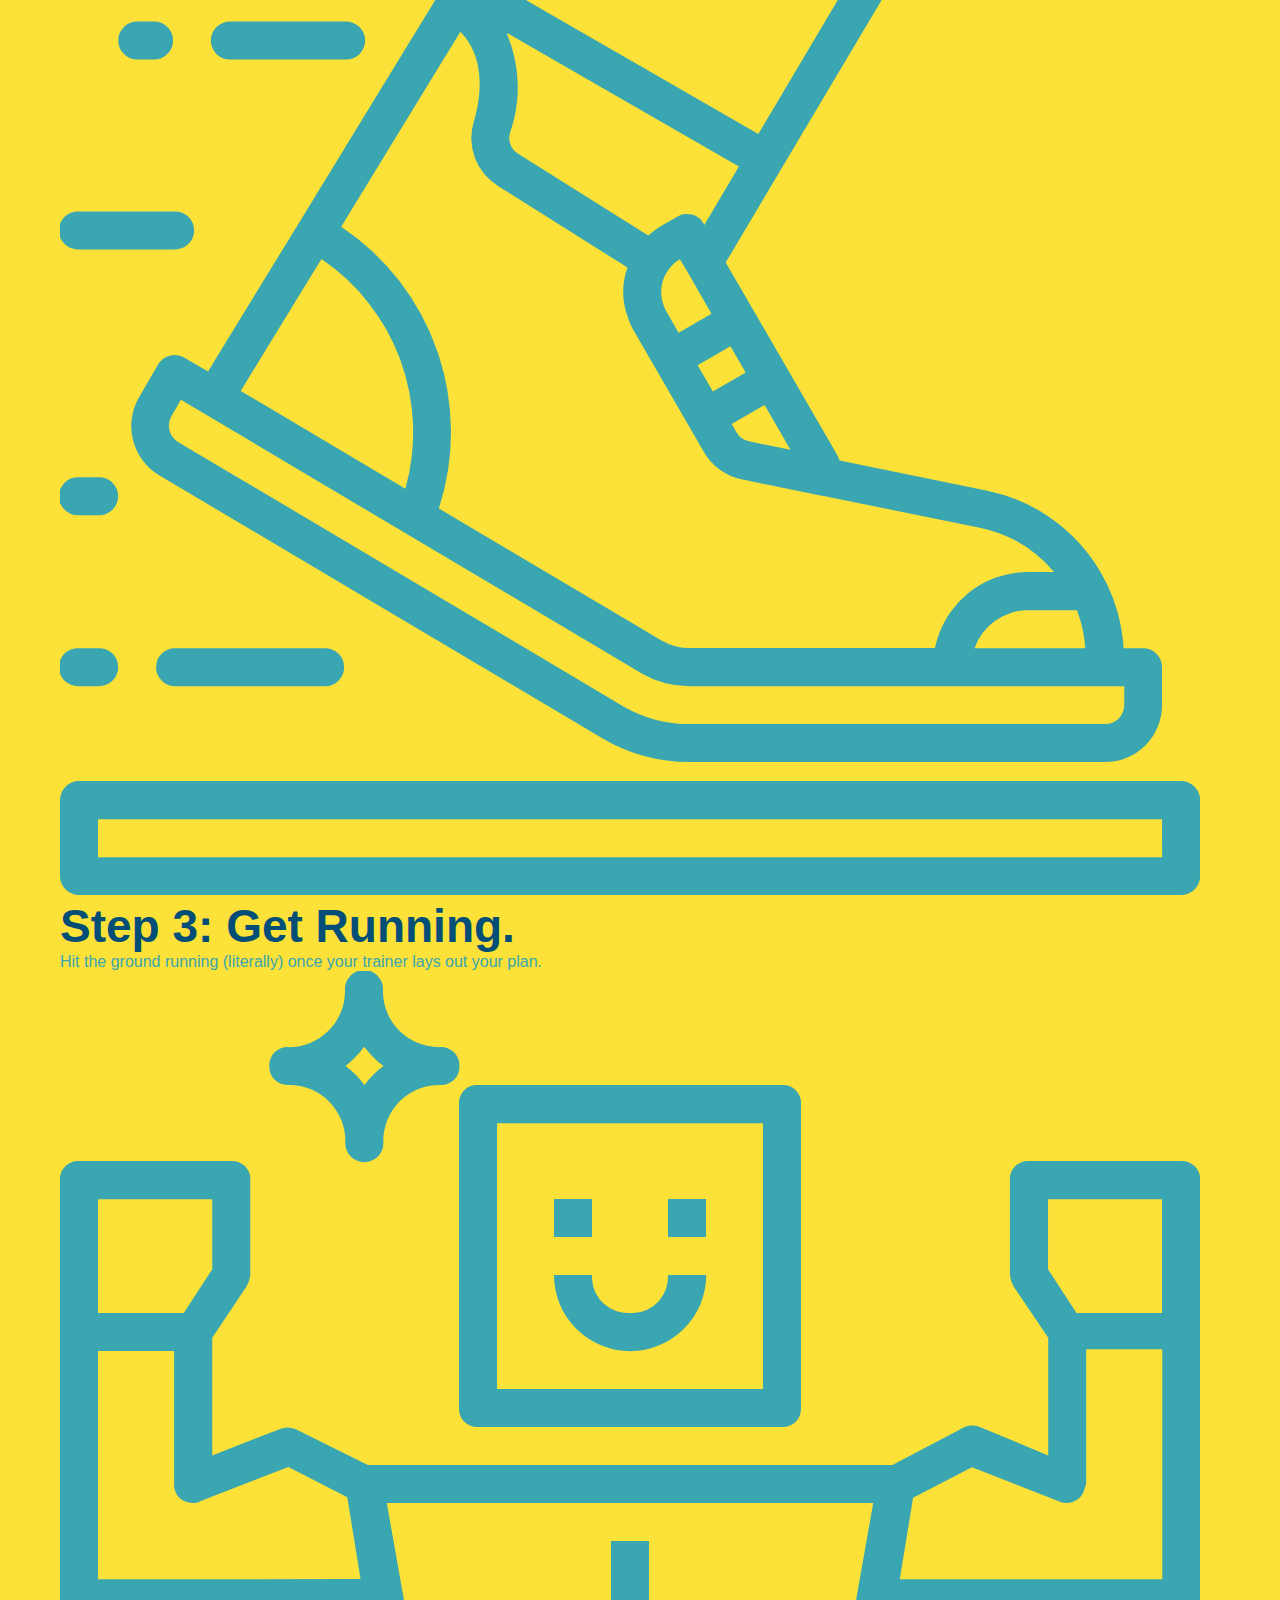
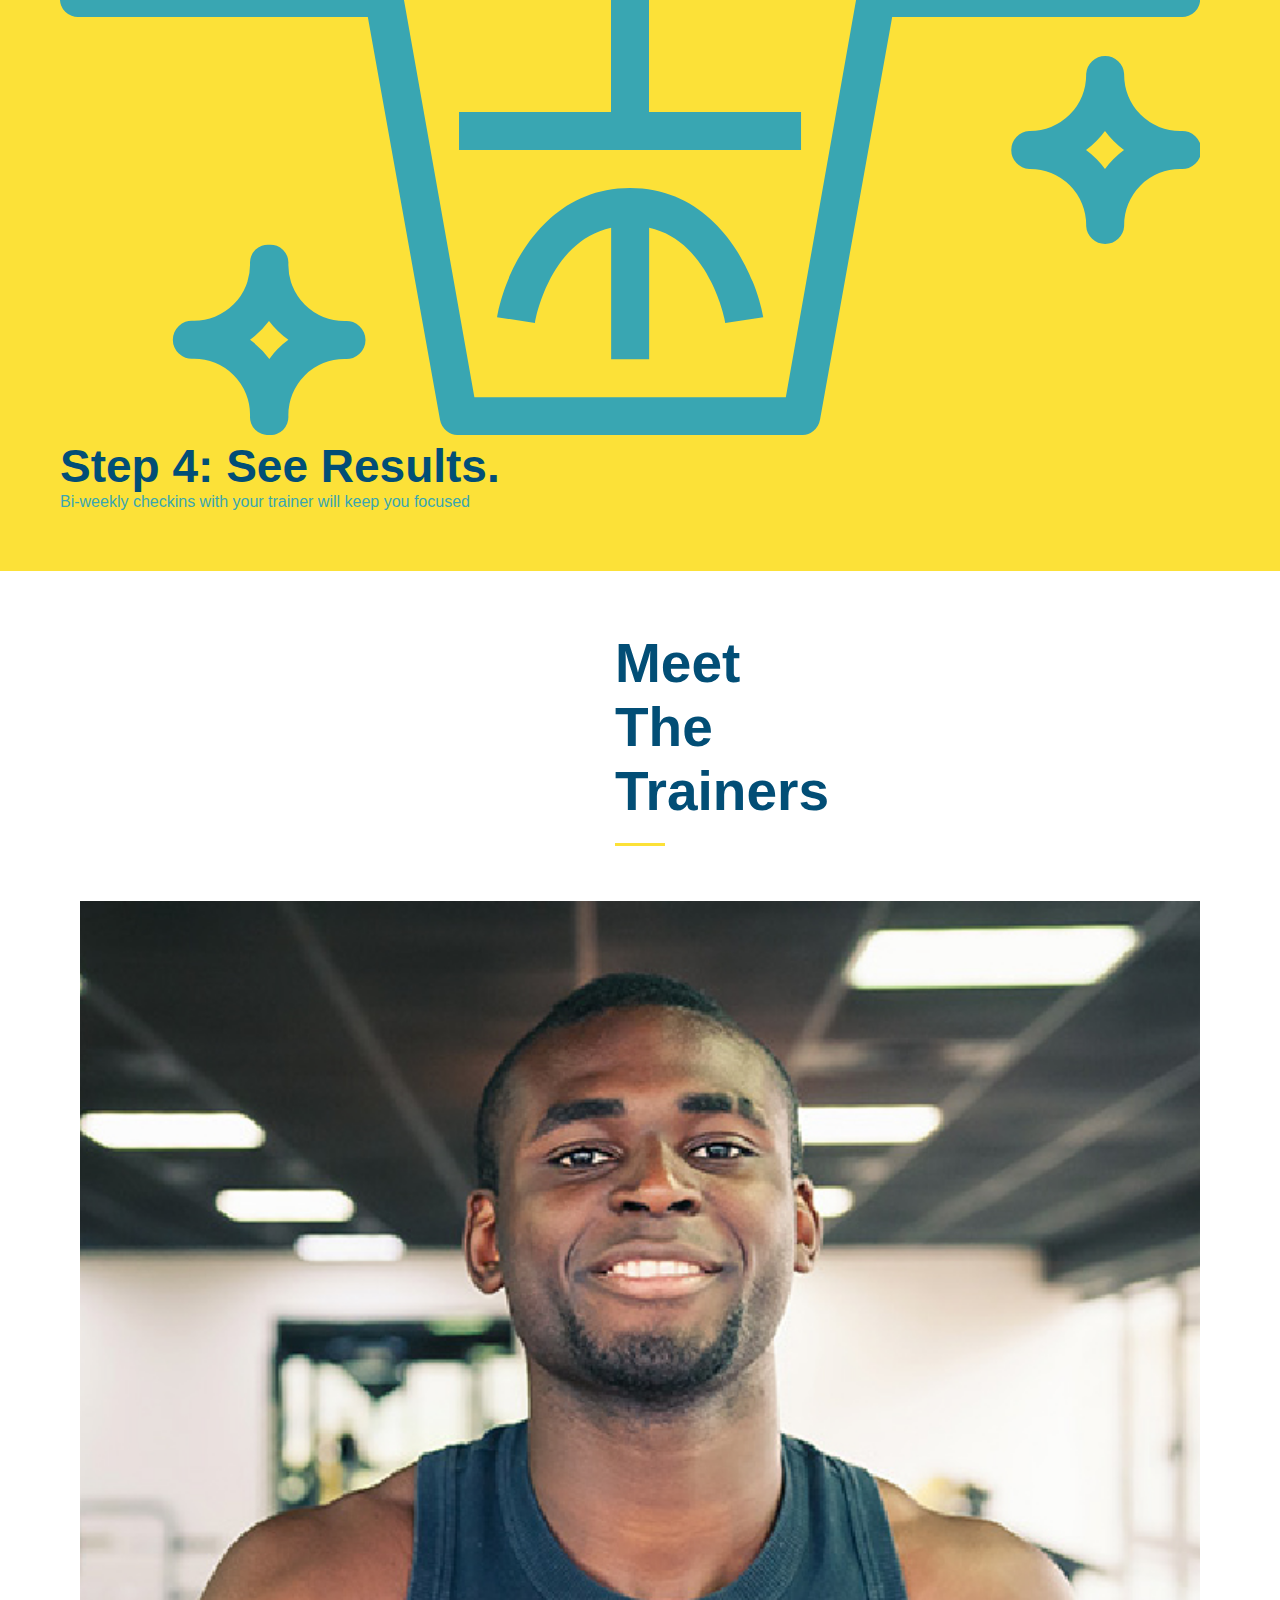
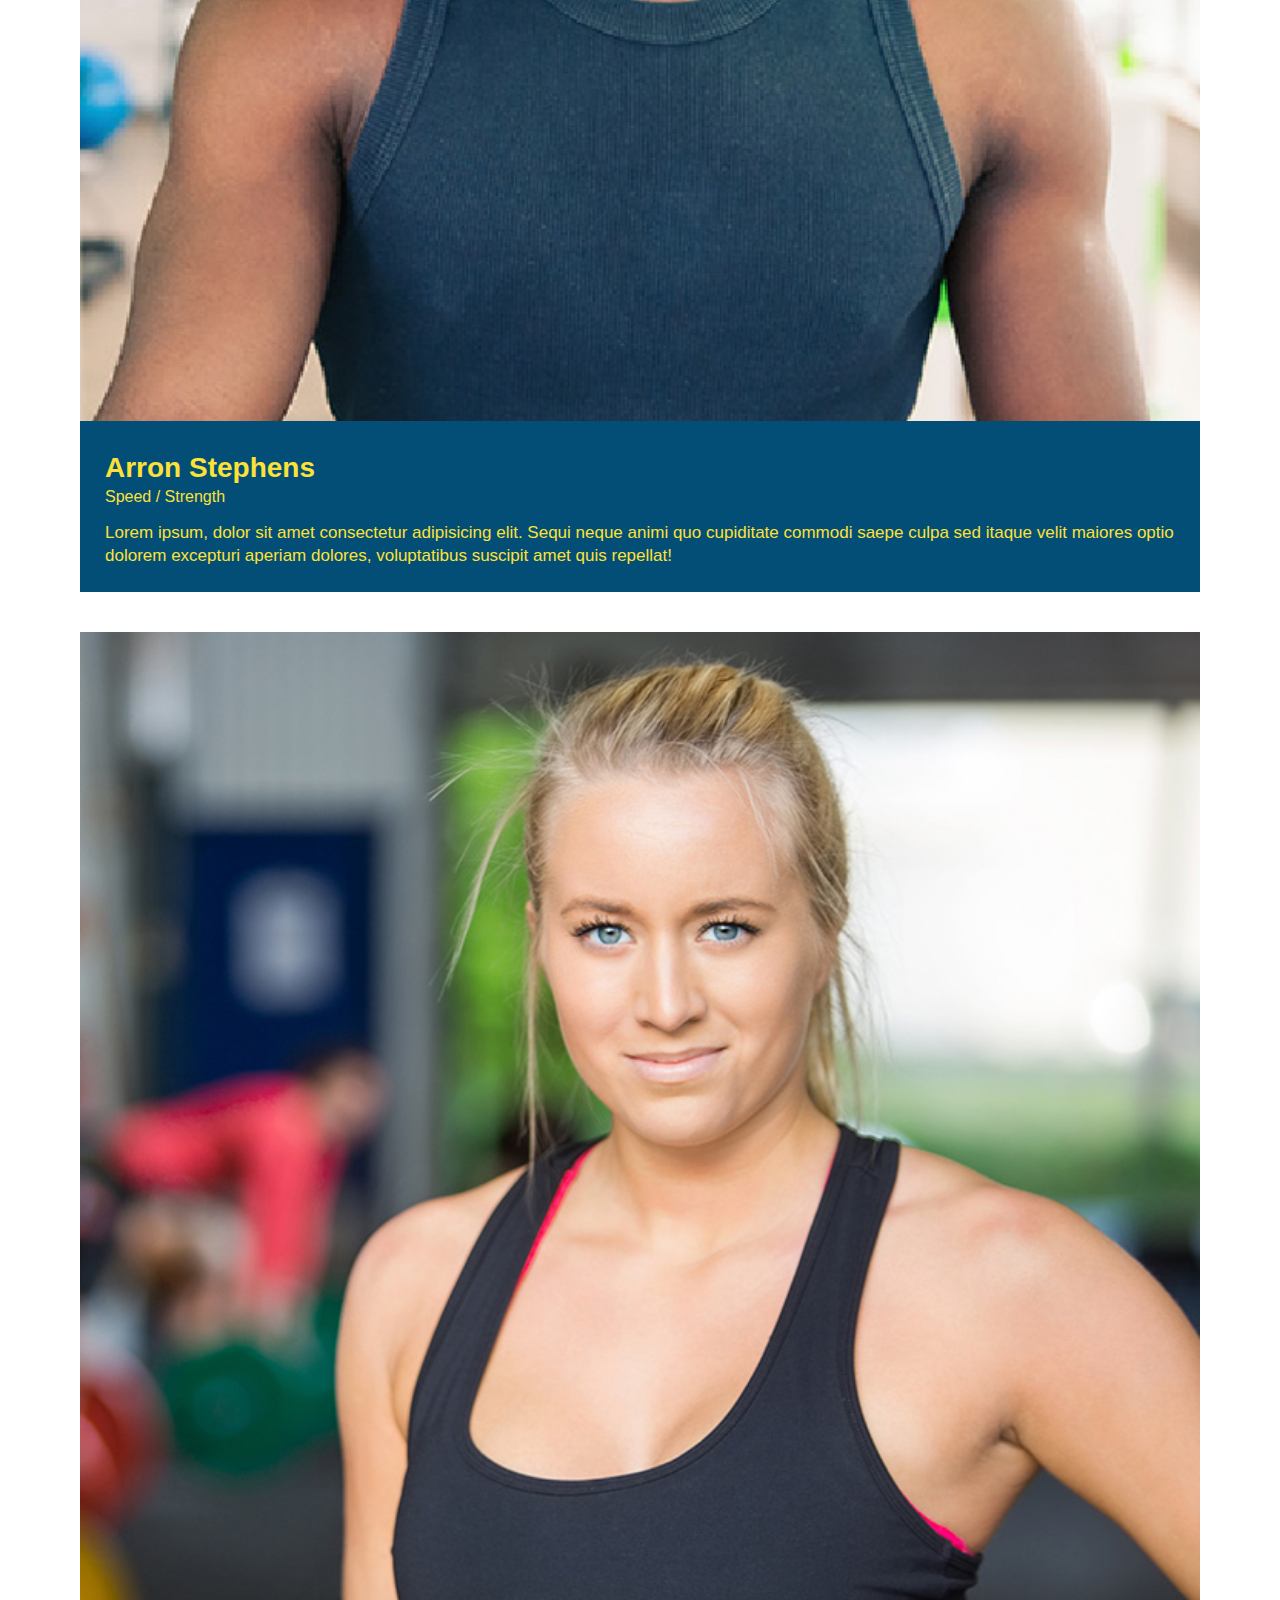
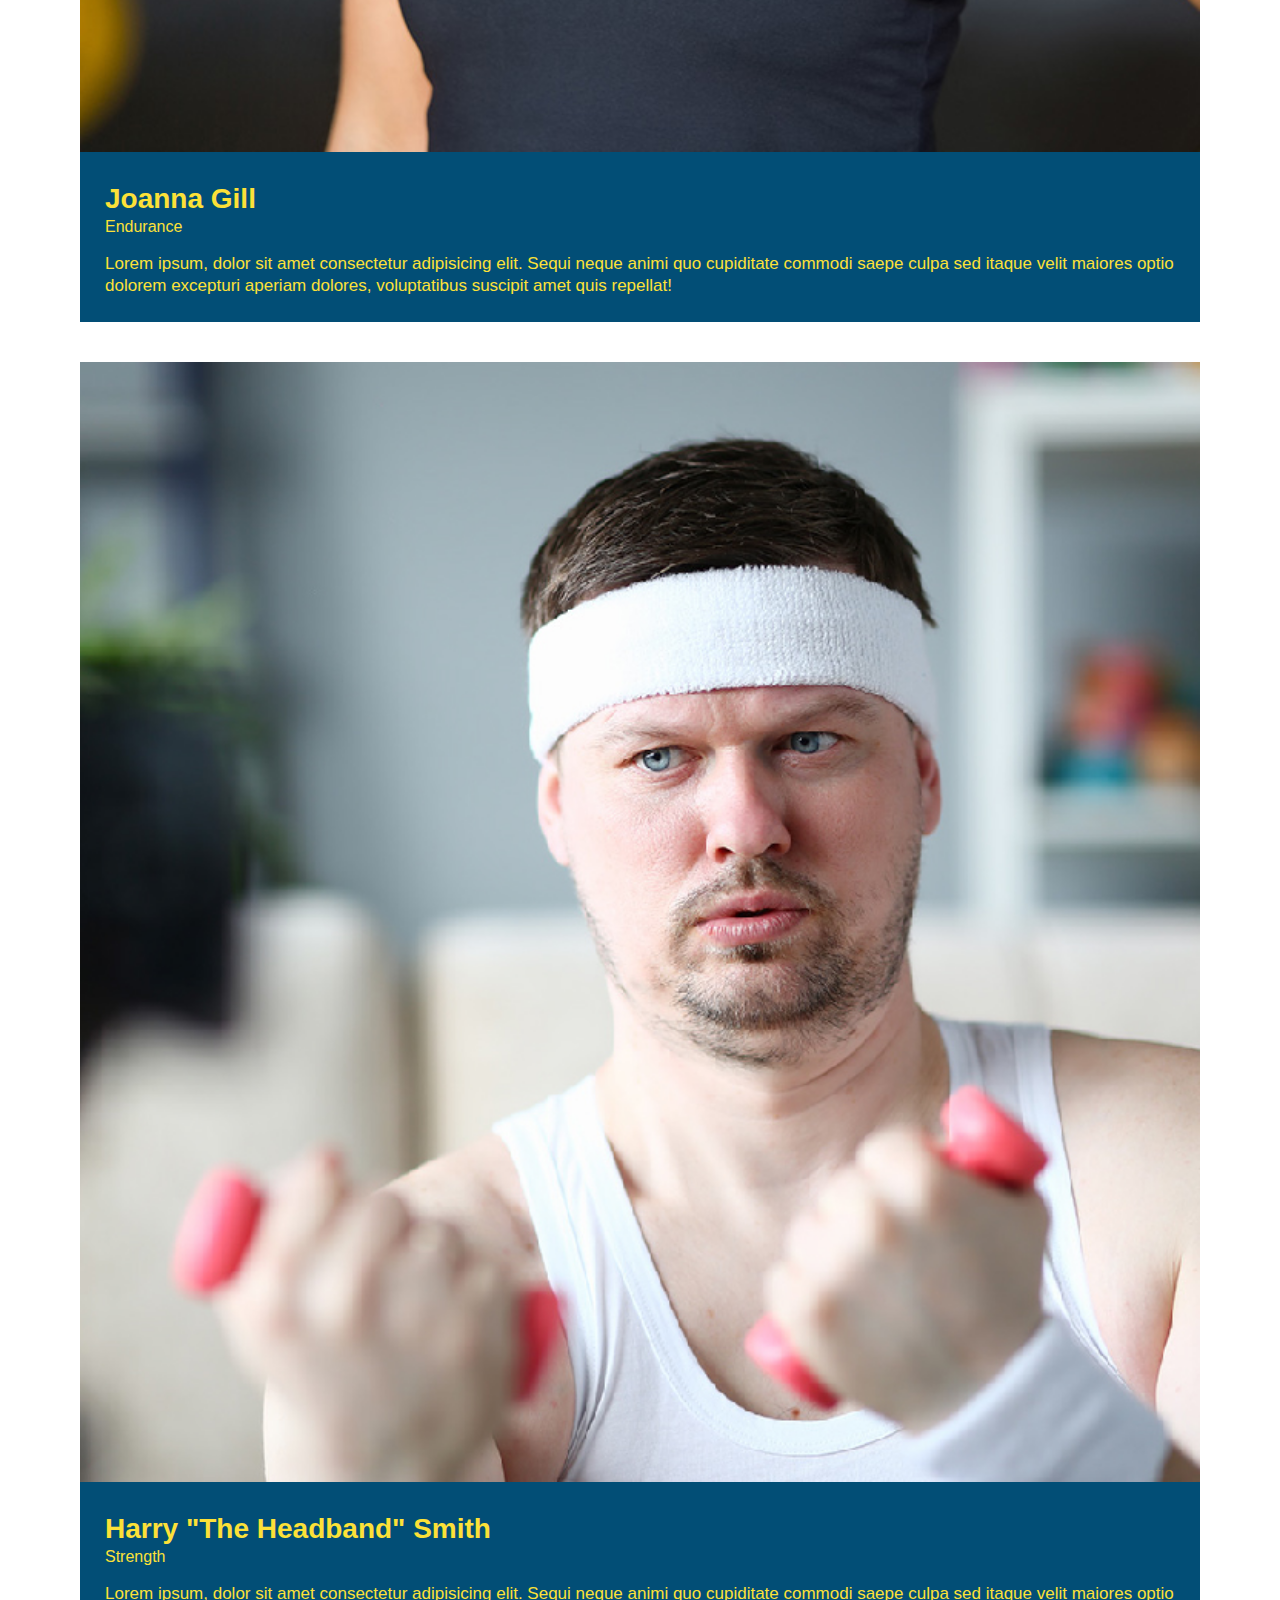
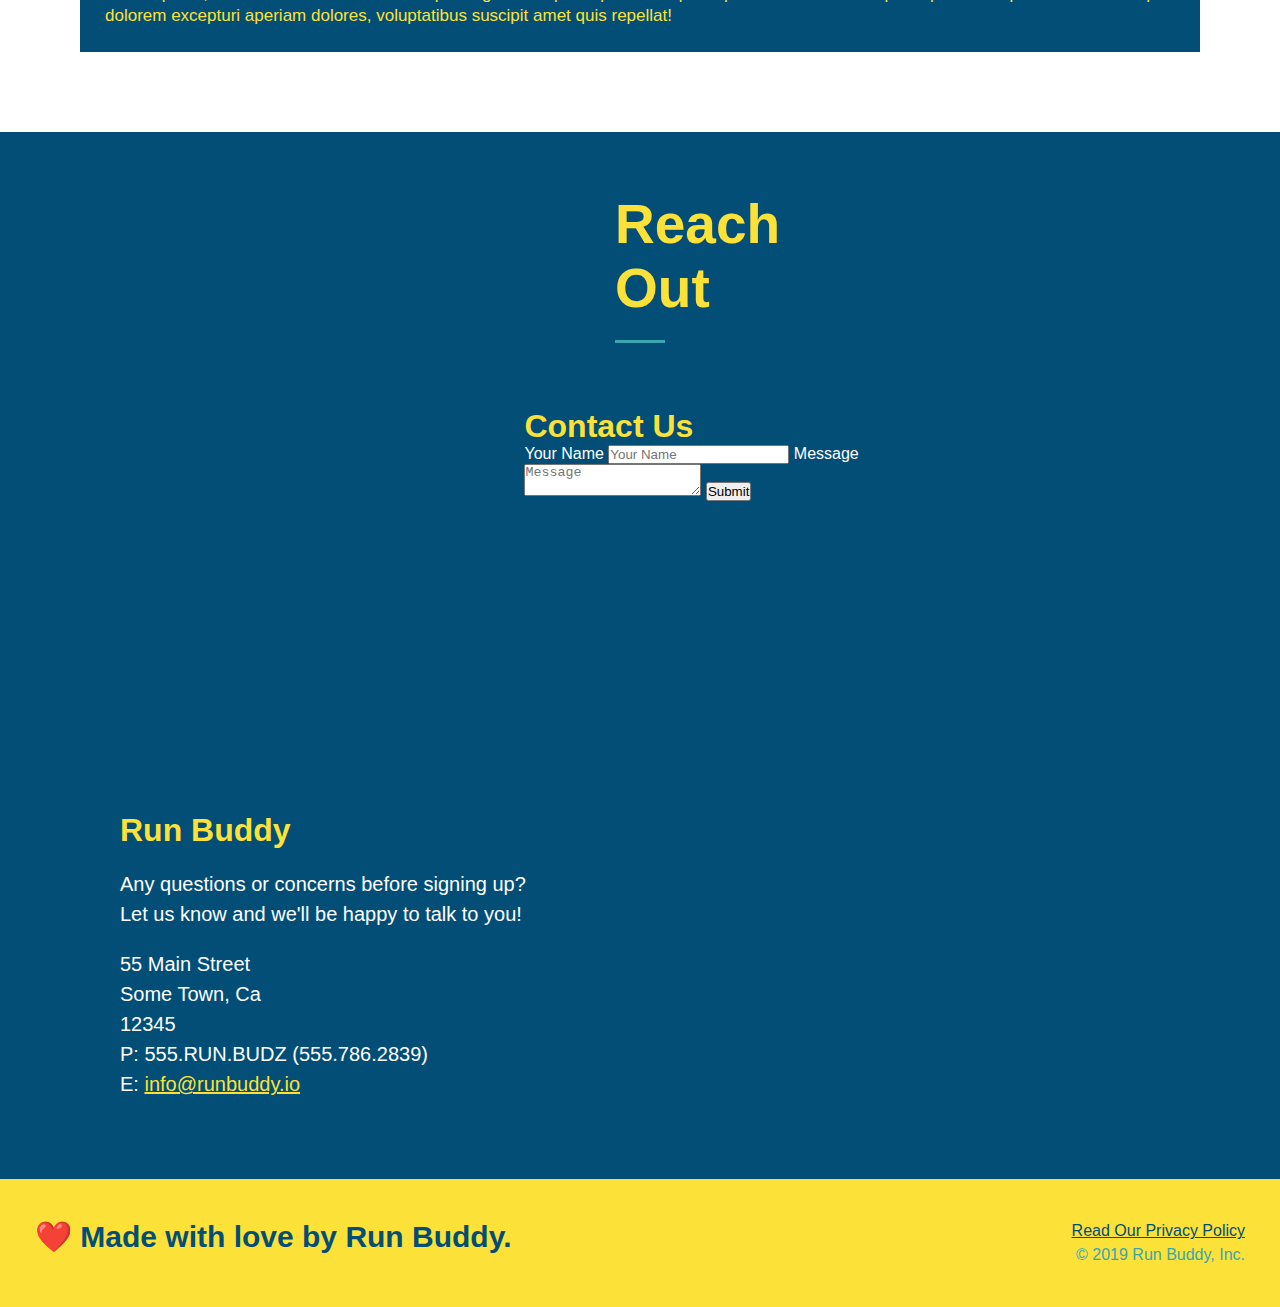
==== commit df8ba90b: "add flexbox to the trainers" ====
--- a/index.html
+++ b/index.html
@@ -123,38 +123,42 @@
       </div>
     </section>
 
-    <section id="your-trainers" class="trainers">
+    <section id="your-trainers">
     <div class="flex-row">
       <h2 class="section-title primary-border">
         Meet The Trainers
       </h2>
     </div>
+    <div class="trainers">
       <article class="trainer">
         <img src="./assets/images/trainer-1.jpg" alt="Arron Stephens in his workout clothes, ready to pump iron" />
-        <div class="trainer-bio text-left">
+        <div class="trainer-bio ">
           <h3>Arron Stephens</h3>
           <h4>Speed / Strength</h4>
           <p>Lorem ipsum, dolor sit amet consectetur adipisicing elit. Sequi neque animi quo cupiditate commodi saepe culpa sed itaque velit maiores optio dolorem excepturi aperiam dolores, voluptatibus suscipit amet quis repellat!</p>
         </div>
       </article>
 
+      <div>
        <article class="trainer">
-         <div class="trainer-bio text-right">
+        <img src="./assets/images/trainer-2.jpg" alt="Joanna Gill cooling off after a work out" />
+         <div class="trainer-bio ">
            <h3>Joanna Gill</h3>
            <h4>Endurance</h4>
            <p>Lorem ipsum, dolor sit amet consectetur adipisicing elit. Sequi neque animi quo cupiditate commodi saepe culpa sed itaque velit maiores optio dolorem excepturi aperiam dolores, voluptatibus suscipit amet quis repellat!</p>
           </div>
-          <img src="./assets/images/trainer-2.jpg" alt="Joanna Gill cooling off after a work out" />
         </article>
+       </div>
 
        <article class="trainer">
         <img src="./assets/images/trainer-3.jpg" alt="Harry Smith wearing a headband and lifting comically small pink weights" />
-        <div class="trainer-bio text-left">
+        <div class="trainer-bio ">
           <h3>Harry "The Headband" Smith</h3>
           <h4>Strength</h4>
           <p>Lorem ipsum, dolor sit amet consectetur adipisicing elit. Sequi neque animi quo cupiditate commodi saepe culpa sed itaque velit maiores optio dolorem excepturi aperiam dolores, voluptatibus suscipit amet quis repellat!</p>
         </div>
       </article>
+    </div>
     </section>
 
     <section id="reach-out" class="contact">
--- a/assets/css/style.css
+++ b/assets/css/style.css
@@ -247,43 +247,46 @@
 }
 /* end of steps */
 
+
+
 .trainers {
-
+  width: 100%;
+  margin: 0 auto;
+  display: flex;
+  flex-wrap: wrap;
+  justify-content: space-around;
 }
 
 .trainer {
-  width: 900px;
-  margin: 0 auto 30px auto;
+  margin: 20px;
   background: #024e76;
   color: #fce138;
-  overflow: auto;
+  flex: 1;
 }
 
 .trainer img {
-  width: 35%;
-  float: left;
+  width: 100%;
 }
 
 .trainer-bio {
-  padding: 35px;
-  float: left;
-  width: 65%;
+  padding: 25px;
+  line-height: 1.3;
 }
 
 .trainer-bio h3 {
-  font-size: 32px;
-  margin-bottom: 8px;
+  font-size: 28px;
+
 }
 
 .trainer-bio h4 {
   font-weight: lighter;
-  font-size: 26px;
-  margin-bottom: 25px;
+  font-size: 22x;
+  margin-bottom: 15px;
 }
 
 .trainer-bio p {
   font-size: 17px;
-  line-height: 1.3;
+  
 }
 
 .contact {
